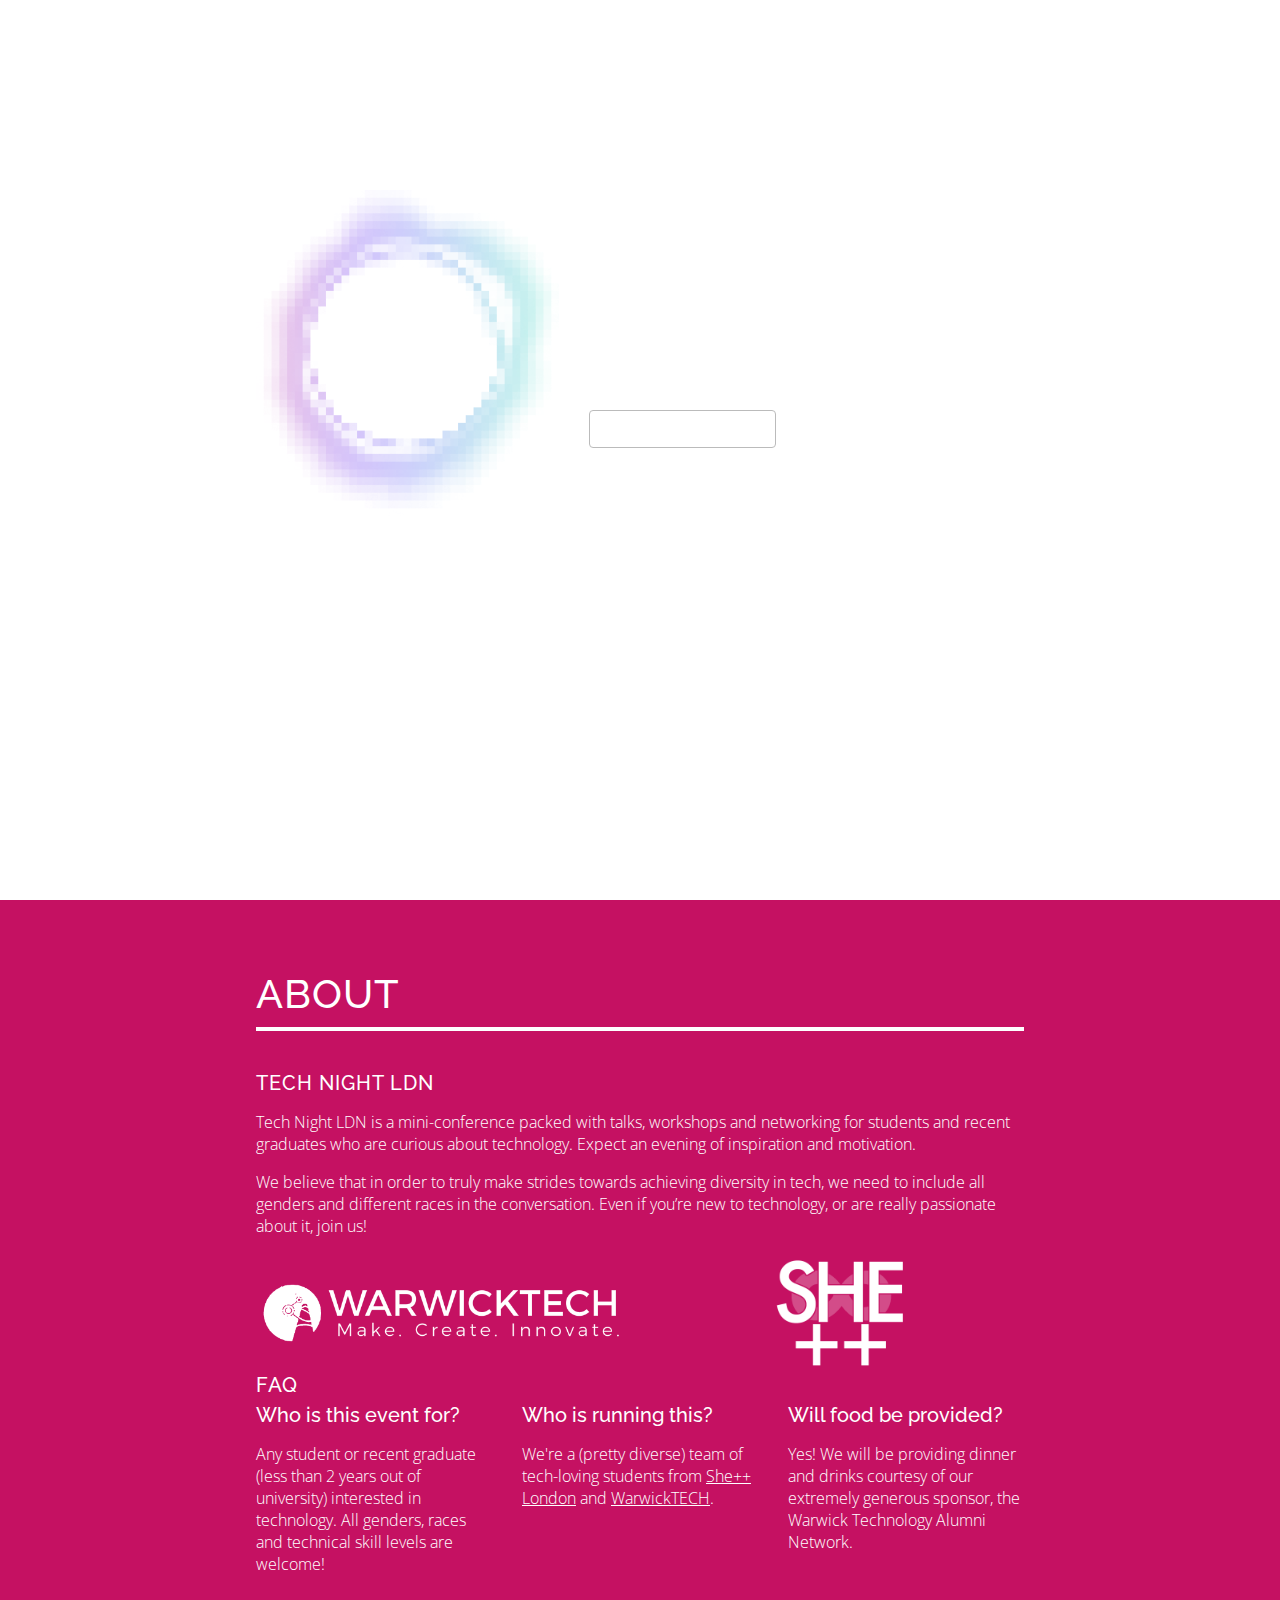
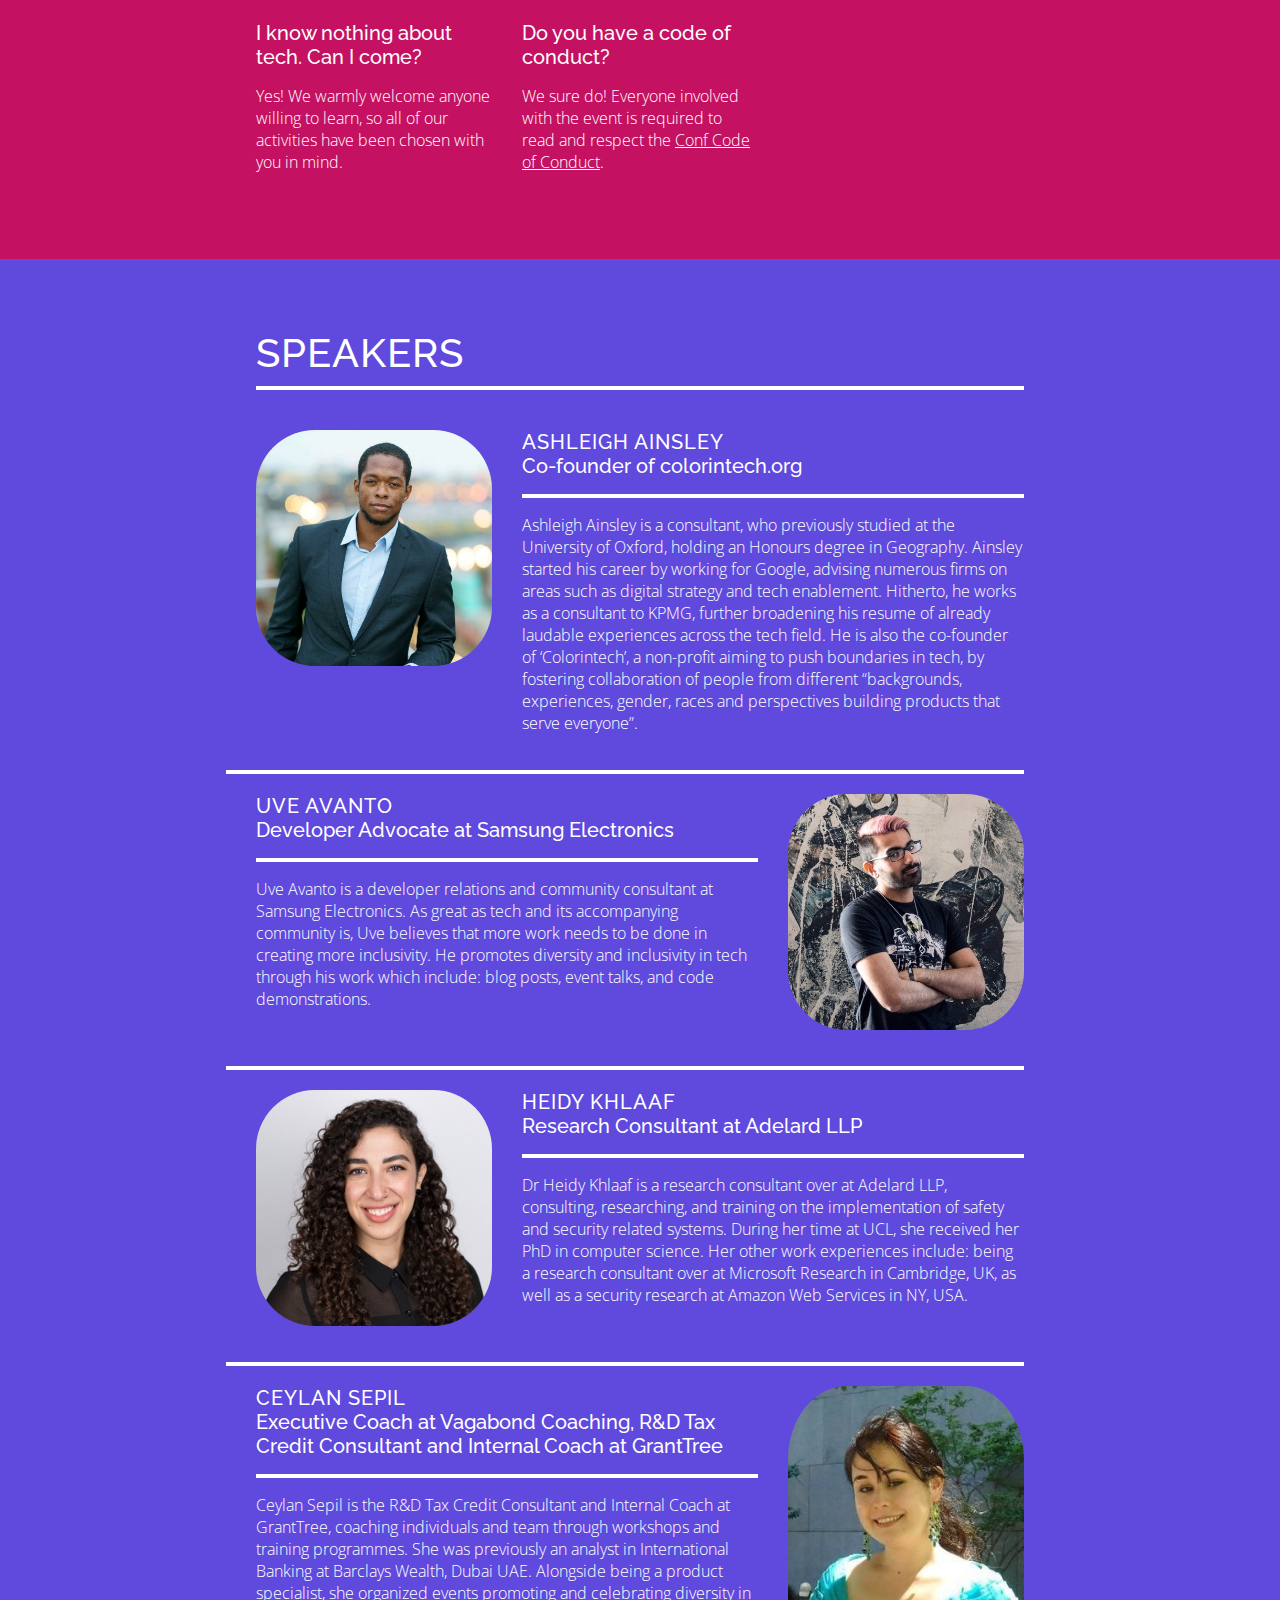
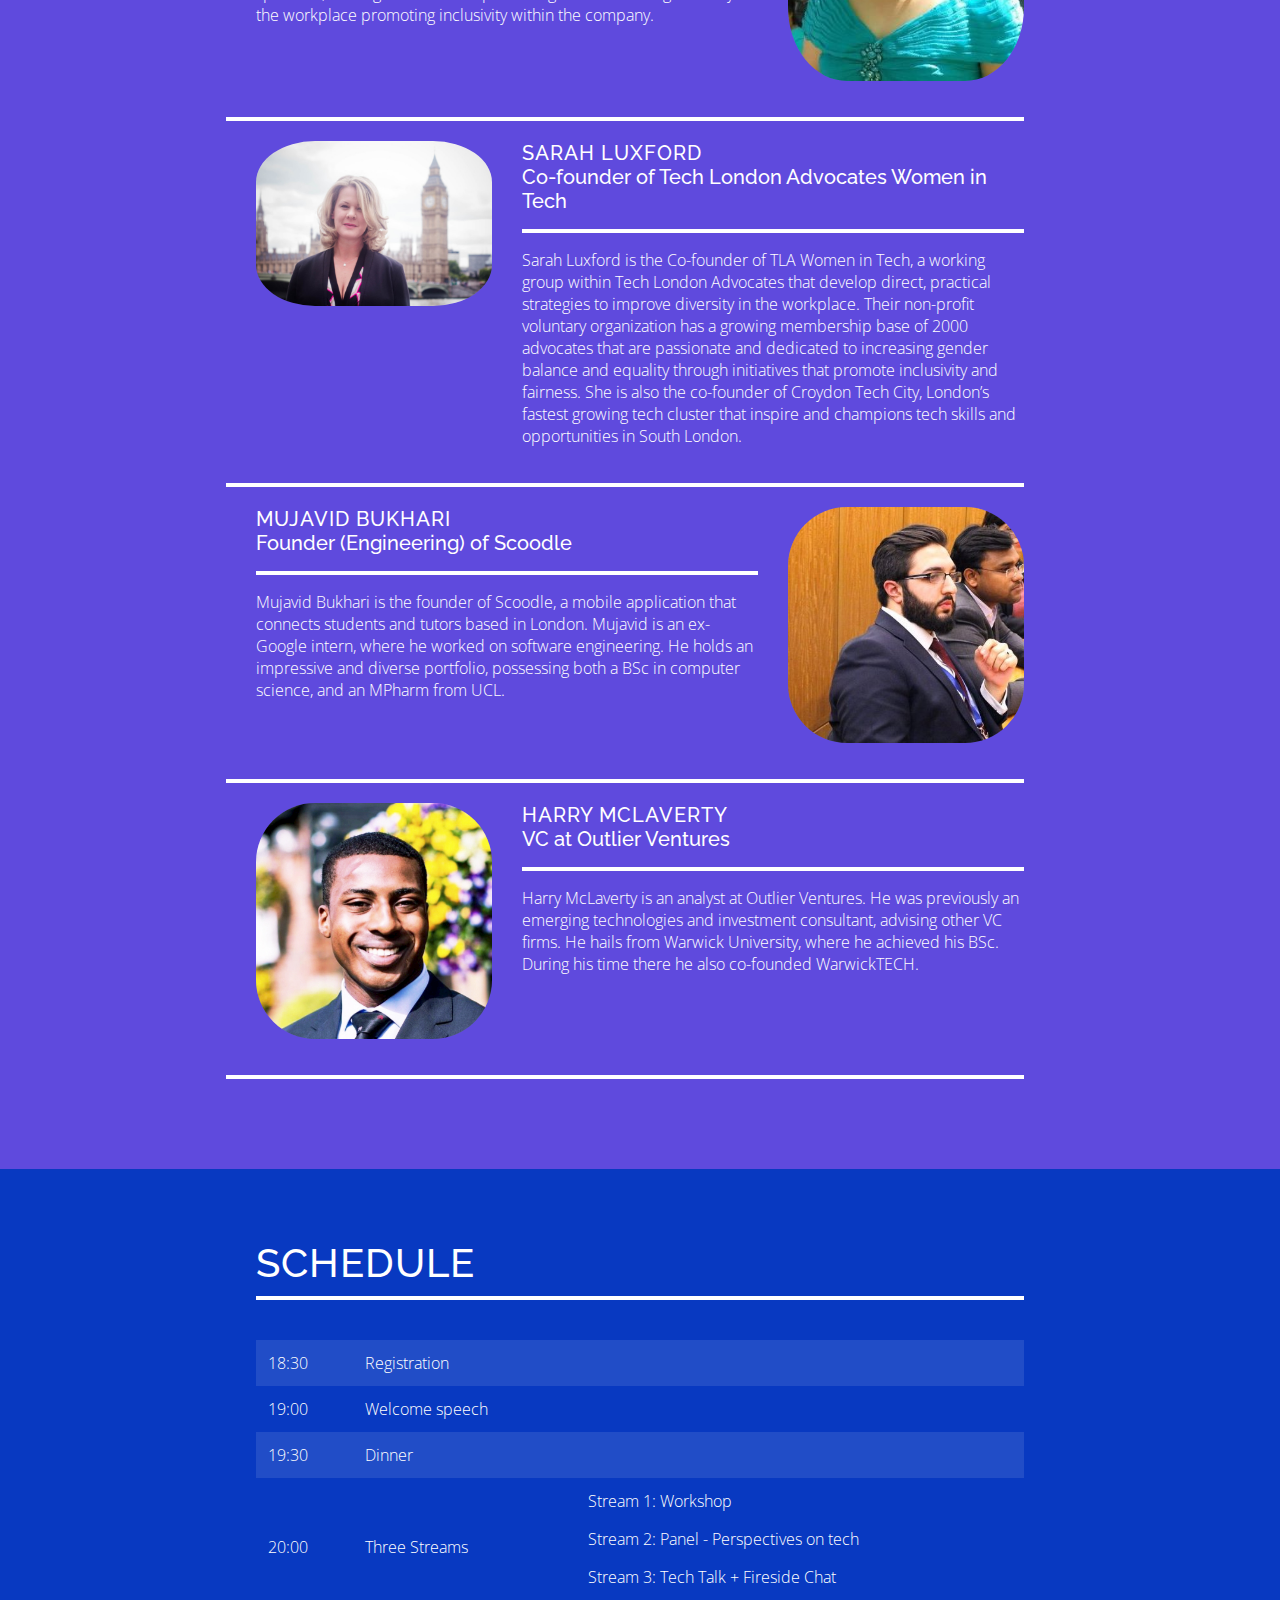
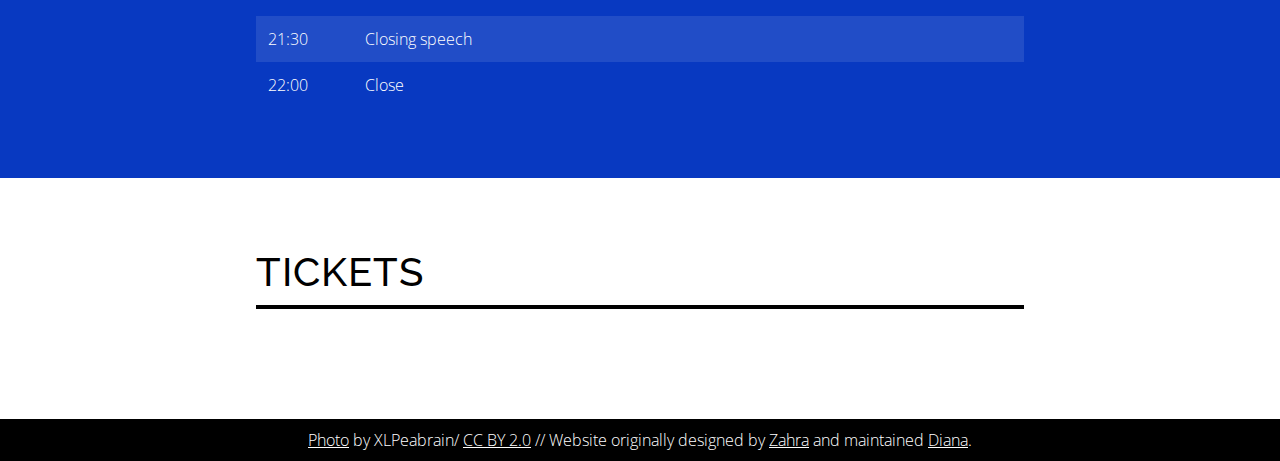
==== index.html @ a5cae885 "added speakers" ====
<!DOCTYPE html>
<!-- Taking a look, under the hood, eh? ;) We like you.-->
<html>

<head>
    <meta charset="utf-8">
    <meta http-equiv="X-UA-Compatible" content="IE=edge">
    <meta name="viewport" content="width=device-width, initial-scale=1" />

    <meta property="og:title" content="TechNightLDN" />
    <meta property="og:url" content="http://technight.london/" />
    <meta property="og:type" content="website" />
    <meta property="og:image" content="http://technight.london/img/ogbanner.jpg" />
    <meta property="og:description" content="Tech Night is an annual tech conference which embraces and celebrates diversity in tech, whilst focusing on the 'tech'."
    />
    <title>TechNightLDN</title>
    <meta name="description" content="Tech Night is an annual tech conference which embraces and celebrates diversity in tech, whilst focusing on the 'tech'.">

    <!-- stylesheets -->
    <link rel="stylesheet" type="text/css" href="main.css">
    <link rel="stylesheet" href="https://maxcdn.bootstrapcdn.com/font-awesome/4.5.0/css/font-awesome.min.css">

</head>

<body>
    <div class="section main">
        <div class="intro container">

            <div class="row">
                <div class="5u 12u(narrow)">
                    <img class="tnlogo" src="img/logo.png" />
                </div>
                <div class="7u 12u(narrow)">
                    <div class="text">
                        <h3>
                            <i class="fa fa-calendar"></i> 6th March 2018, 6.30pm</h3>
                        <h3>
                            <i class="fa fa-map-marker"></i> The Shard, London</h3>
                        <h4>Celebrating the "tech" </br> in "diversity in tech".</h4>
                        <div class="button">
                            <a class="button" href="https://www.facebook.com/events/1932382147077850/" target="_blank">Facebook Event</a>
                        </div>
                        <a class="small" href="2017.html" target="_blank">
                            <em>Find out about last year's event...</em>
                        </a>
                    </div>
                </div>
            </div>
        </div>
    </div>
    <div class="section about">
        <div class="container">
            <h2>About</h2>

            <h4>Tech Night LDN</h4>
            <p>Tech Night LDN is a mini-conference packed with talks, workshops and networking for students and recent graduates
                who are curious about technology. Expect an evening of inspiration and motivation.</p>

            <p>We believe that in order to truly make strides towards achieving diversity in tech, we need to include all genders
                and different races in the conversation. Even if you’re new to technology, or are really passionate about
                it, join us!</p>

            <div class="row">
                <div class="6u 12u(mobilep)">
                    <div class="frame">
                        <img src="img/warwicktech.png" />
                    </div>
                </div>
                <div class="6u 12u(mobilep)">
                    <div class="frame">
                        <img src="img/she++.png" />
                    </div>
                </div>
            </div>

            <h4>FAQ</h4>
            <div class="row">
                <div class="4u 6u(narrow) 12u$(mobile)">
                    <h5>Who is this event for?</h5>
                    <p>
                        Any student or recent graduate (less than 2 years out of university) interested in technology. All genders, races and technical
                        skill levels are welcome!
                    </p>
                </div>
                <div class="4u 6u$(narrow) 12u$(mobile)">
                    <h5>Who is running this?</h5>
                    <p>
                        We're a (pretty diverse) team of tech-loving students from
                        <a href="http://www.sheplusplus.london" target="_blank">She++ London</a> and
                        <a href="http://warwick.tech" target="_blank">WarwickTECH</a>.
                    </p>
                </div>
                <div class="4u$ 6u(narrow) 12u$(mobile)">
                    <h5>Will food be provided?</h5>
                    <p>
                        Yes! We will be providing dinner and drinks courtesy of our extremely generous sponsor, the Warwick Technology Alumni Network.
                    </p>
                </div>
                <div class="4u 6u(narrow) 12u$(mobile)">
                    <h5>I know nothing about tech. Can I come?</h5>
                    <p>
                        Yes! We warmly welcome anyone willing to learn, so all of our activities have been chosen with you in mind.
                    </p>
                </div>
                <div class="4u$ 6u$(narrow) 12u$(mobile)">
                    <h5>Do you have a code of conduct?</h5>
                    <p>
                        We sure do! Everyone involved with the event is required to read and respect the
                        <a href="http://confcodeofconduct.com"
                            target="_blank">Conf Code of Conduct</a>.
                    </p>
                </div>
            </div>
            <div class="row">

            </div>
        </div>
    </div>
    <div class="section speakers">
        <div class="container">
            <h2>SPEAKERS</h2>

            <div class="row">
              <div class="4u 6u(narrow) 12u(mobile)">
                <img class="circle" src="img/Ashleigh Ainsley_ colorintech.jpg" />
              </div>
              <div class="8u 6u(narrow) 12u(mobile)">
                <h4>Ashleigh Ainsley</h4>
                <h6>Co-founder of colorintech.org</h6>
                <p>Ashleigh Ainsley is a consultant, who previously studied at the University of Oxford, holding an Honours degree in Geography. Ainsley started his career by working for Google, advising numerous firms on areas such as digital strategy and tech enablement. Hitherto, he works as a consultant to KPMG, further broadening his resume of already laudable experiences across the tech field. He is also the co-founder of ‘Colorintech’, a non-profit aiming to push boundaries in tech, by fostering collaboration of people from different “backgrounds, experiences, gender, races and perspectives building products that serve everyone”.</p>
              </div>
            </div>

            <div class="row">
        			<div class="8u 6u(narrow) 12u(mobile)">
        				<h4>Uve Avanto</h4>
        				<h6>Developer Advocate at Samsung Electronics</h6>
        				<p>Uve Avanto is a developer relations and community consultant at Samsung Electronics. As great as tech and its accompanying community is, Uve believes that more work needs to be done in creating more inclusivity. He promotes diversity and inclusivity in tech through his work which include: blog posts, event talks, and code demonstrations. </p>
        			</div>
        			<div class="4u 6u(narrow) 12u(mobile)">
        				<img class="circle" src="img/Uve Avanto_ Samsung.jpg" />
        			</div>
        		</div>

            <div class="row">
              <div class="4u 6u(narrow) 12u(mobile)">
                <img class="circle" src="img/Heidy Khlaaf.jpg" />
              </div>
              <div class="8u 6u(narrow) 12u(mobile)">
                <h4>Heidy Khlaaf</h4>
                <h6>Research Consultant at Adelard LLP</h6>
                <p>Dr Heidy Khlaaf is a research consultant over at Adelard LLP, consulting, researching, and training on the implementation of safety and security related systems. During her time at UCL, she received her PhD in computer science. Her other work experiences include: being a research consultant over at Microsoft Research in Cambridge, UK, as well as a security research at Amazon Web Services in NY, USA. </p>
              </div>
            </div>

            <div class="row">
      				<div class="8u 6u(narrow) 12u(mobile)">
      					<h4>Ceylan Sepil</h4>
      					<h6>Executive Coach at Vagabond Coaching,  R&amp;D Tax Credit Consultant and Internal Coach at GrantTree </h6>
      					<p>Ceylan Sepil is the R&amp;D Tax Credit Consultant and Internal Coach at GrantTree, coaching individuals and team through workshops and training programmes. She was previously an analyst in International Banking at Barclays Wealth, Dubai UAE. Alongside being a product specialist, she organized events promoting and celebrating diversity in the workplace promoting inclusivity within the company. </p>
      				</div>
      				<div class="4u 6u(narrow) 12u(mobile)">
      					<img class="circle" src="img/Ceylan Sepil.jpg" />
      				</div>
      			</div>

            <div class="row">
              <div class="4u 6u(narrow) 12u(mobile)">
                <img class="circle" src="img/Sarah Luxford_ TLA.jpg" />
              </div>
              <div class="8u 6u(narrow) 12u(mobile)">
                <h4>Sarah Luxford</h4>
                <h6>Co-founder of Tech London Advocates Women in Tech </h6>
                <p>Sarah Luxford is the Co-founder of TLA Women in Tech, a working group within Tech London Advocates that develop direct, practical strategies to improve diversity in the workplace. Their non-profit voluntary organization has a growing membership base of 2000 advocates that are passionate and dedicated to increasing gender balance and equality through initiatives that promote inclusivity and fairness. She is also the co-founder of Croydon Tech City, London’s fastest growing tech cluster that inspire and champions tech skills and opportunities in South London. </p>
              </div>
            </div>

            <div class="row">
      				<div class="8u 6u(narrow) 12u(mobile)">
      					<h4>Mujavid Bukhari</h4>
      					<h6>Founder (Engineering) of Scoodle</h6>
      					<p>Mujavid Bukhari is the founder of Scoodle, a mobile application that connects students and tutors based in London. Mujavid is an ex-Google intern, where he worked on software engineering. He holds an impressive and diverse portfolio, possessing both a BSc in computer science, and an MPharm from UCL. </p>
              </div>
      				<div class="4u 6u(narrow) 12u(mobile)">
      					<img class="circle" src="img/Mujavid Bukhari_ Scoodle.jpg" />
      				</div>
      			</div>

            <div class="row">
      				<div class="4u 6u(narrow) 12u(mobile)">
      					<img class="circle" src="img/Harry McLaverty_ Outlier Ventures.jpg" />
      				</div>
      				<div class="8u 6u(narrow) 12u(mobile)">
      					<h4>Harry McLaverty</h4>
      					<h6>VC at Outlier Ventures</h6>
                <p>Harry McLaverty is an analyst at Outlier Ventures. He was previously an emerging technologies and investment consultant, advising other VC firms. He hails from Warwick University, where he achieved his BSc. During his time there he also co-founded WarwickTECH.</p>
              </div>
      			</div>

        </div>
    </div>
    <div class="section schedule">
        <a name="schedule"></a>
        <div class="container">
            <h2>SCHEDULE</h2>
            <table>
                <tr>
                    <td>18:30</td>
                    <td colspan="2">Registration</td>
                </tr>
                <tr>
                    <td>19:00</td>
                    <td>Welcome speech</td>
                    <td>
                        <em></em>
                    </td>

                </tr>
                <tr>
                    <td>19:30</td>
                    <td>Dinner</td>
                    <td>
                        <em></em>
                    </td>
                </tr>
                <tr>
                    <td>20:00</td>
                    <td>Three Streams</td>
                    <td>
                        Stream 1: Workshop
                        <em></em>
                        <p>Stream 2: Panel - Perspectives on tech
                            <em></em>
                        </p>
                        <p>Stream 3: Tech Talk + Fireside Chat
                            <em></em>
                        </p>

                    </td>
                </tr>
                <tr>
                    <td>21:30</td>
                    <td>
                        Closing speech
                    </td>
                    <td></td>
                </tr>
                <tr>
                    <td>22:00</td>
                    <td colspan="2">Close</td>
                </tr>
            </table>
        </div>
    </div>
    <!-- <div class="section sponsors">
        <div class="container">
            <h2>PARTNERS</h2>

            <div class="row">
                <div class="4u">
                    <div class="frame">
                        <a href="http://wbs.ac.uk/">
                            <img src="img/WBS.png" />
                        </a>
                    </div>
                </div>
            </div>
        </div>
    </div> -->
    <div class="section tickets">
        <div class="container">
            <h2 id="tickets">TICKETS</h2>
            <div style="width:100%; text-align:left;">
                <div id="eventbrite-widget-container-43198222045"></div>
            </div>
        </div>
    </div>
    <div class="footer">
        <a href="https://www.flickr.com/photos/jleeworks/22272018248/">Photo</a> by XLPeabrain/
        <a href="https://creativecommons.org/licenses/by-nc/2.0/#">CC BY 2.0</a> // Website originally designed by
        <a href="http://zahratee.github.io" target="_blank">Zahra</a> and maintained
        <a href="http://diana.click" target="_blank">Diana</a>.
    </div>
    <script type="text/javascript" src="https://addevent.com/libs/atc/1.6.1/atc.min.js"></script>

    <script>
        (function (i, s, o, g, r, a, m) {
        i['GoogleAnalyticsObject'] = r; i[r] = i[r] || function () {
            (i[r].q = i[r].q || []).push(arguments)
        }, i[r].l = 1 * new Date(); a = s.createElement(o),
            m = s.getElementsByTagName(o)[0]; a.async = 1; a.src = g; m.parentNode.insertBefore(a, m)
        })(window, document, 'script', '//www.google-analytics.com/analytics.js', 'ga');

        ga('create', 'UA-63822593-3', 'auto');
        ga('send', 'pageview');
    </script>

    <script src="https://www.eventbrite.co.uk/static/widgets/eb_widgets.js"></script>

    <script type="text/javascript">
        var exampleCallback = function () {
            console.log('Order complete!');
        };

        window.EBWidgets.createWidget({
            // Required
            widgetType: 'checkout',
            eventId: '43198222045',
            iframeContainerId: 'eventbrite-widget-container-43198222045',

            // Optional
            iframeContainerHeight: 425,  // Widget height in pixels. Defaults to a minimum of 425px if not provided
            onOrderComplete: exampleCallback  // Method called when an order has successfully completed
        });
    </script>
</body>

</html>
---- main.css ----
@import url(sass/normalize.css);
@import url(https://fonts.googleapis.com/css?family=Open+Sans:200,300,400,500);
@import url(https://fonts.googleapis.com/css?family=Raleway:400,500);
/* Box Model */
*, *:before, *:after {
  -moz-box-sizing: border-box;
  -webkit-box-sizing: border-box;
  box-sizing: border-box; }

/* Containers */
.container {
  margin-left: auto;
  margin-right: auto; }

.container.\31 25\25 {
  width: 100%;
  max-width: 63.75em;
  min-width: 51em; }

.container.\37 5\25 {
  width: 38.25em; }

.container.\35 0\25 {
  width: 25.5em; }

.container.\32 5\25 {
  width: 12.75em; }

.container {
  width: 51em; }

@media screen and (max-width: 1680px) {
  .container.\31 25\25 {
    width: 100%;
    max-width: 63.75em;
    min-width: 51em; }

  .container.\37 5\25 {
    width: 38.25em; }

  .container.\35 0\25 {
    width: 25.5em; }

  .container.\32 5\25 {
    width: 12.75em; }

  .container {
    width: 51em; } }
@media screen and (max-width: 1280px) {
  .container.\31 25\25 {
    width: 100%;
    max-width: 60em;
    min-width: 48em; }

  .container.\37 5\25 {
    width: 36em; }

  .container.\35 0\25 {
    width: 24em; }

  .container.\32 5\25 {
    width: 12em; }

  .container {
    width: 48em; } }
@media screen and (max-width: 980px) {
  .container.\31 25\25 {
    width: 100%;
    max-width: 118.75%;
    min-width: 95%; }

  .container.\37 5\25 {
    width: 71.25%; }

  .container.\35 0\25 {
    width: 47.5%; }

  .container.\32 5\25 {
    width: 23.75%; }

  .container {
    width: 95%; } }
@media screen and (max-width: 840px) {
  .container.\31 25\25 {
    width: 100%;
    max-width: 118.75%;
    min-width: 95%; }

  .container.\37 5\25 {
    width: 71.25%; }

  .container.\35 0\25 {
    width: 47.5%; }

  .container.\32 5\25 {
    width: 23.75%; }

  .container {
    width: 95% !important; } }
@media screen and (max-width: 736px) {
  .container.\31 25\25 {
    width: 100%;
    max-width: 112.5%;
    min-width: 90%; }

  .container.\37 5\25 {
    width: 67.5%; }

  .container.\35 0\25 {
    width: 45%; }

  .container.\32 5\25 {
    width: 22.5%; }

  .container {
    width: 90% !important; } }
@media screen and (max-width: 480px) {
  .container.\31 25\25 {
    width: 100%;
    max-width: 125%;
    min-width: 100%; }

  .container.\37 5\25 {
    width: 75%; }

  .container.\35 0\25 {
    width: 50%; }

  .container.\32 5\25 {
    width: 25%; }

  .container {
    width: 100% !important; } }
/* Grid */
.row {
  border-bottom: solid 1px transparent;
  -moz-box-sizing: border-box;
  -webkit-box-sizing: border-box;
  box-sizing: border-box; }

.row > * {
  float: left;
  -moz-box-sizing: border-box;
  -webkit-box-sizing: border-box;
  box-sizing: border-box; }

.row:after, .row:before {
  content: '';
  display: block;
  clear: both;
  height: 0; }

.row.uniform > * > :first-child {
  margin-top: 0; }

.row.uniform > * > :last-child {
  margin-bottom: 0; }

.row.\30 \25  > * {
  padding: 0px 0 0 0px; }

.row.\30 \25 {
  margin: 0px 0 -1px 0px; }

.row.uniform.\30 \25  > * {
  padding: 0px 0 0 0px; }

.row.uniform.\30 \25 {
  margin: 0px 0 -1px 0px; }

.row > * {
  padding: 30px 0 0 30px; }

.row {
  margin: -30px 0 -1px -30px; }

.row.uniform > * {
  padding: 30px 0 0 30px; }

.row.uniform {
  margin: -30px 0 -1px -30px; }

.row.\32 00\25  > * {
  padding: 60px 0 0 60px; }

.row.\32 00\25 {
  margin: -60px 0 -1px -60px; }

.row.uniform.\32 00\25  > * {
  padding: 60px 0 0 60px; }

.row.uniform.\32 00\25 {
  margin: -60px 0 -1px -60px; }

.row.\31 50\25  > * {
  padding: 45px 0 0 45px; }

.row.\31 50\25 {
  margin: -45px 0 -1px -45px; }

.row.uniform.\31 50\25  > * {
  padding: 45px 0 0 45px; }

.row.uniform.\31 50\25 {
  margin: -45px 0 -1px -45px; }

.row.\35 0\25  > * {
  padding: 15px 0 0 15px; }

.row.\35 0\25 {
  margin: -15px 0 -1px -15px; }

.row.uniform.\35 0\25  > * {
  padding: 15px 0 0 15px; }

.row.uniform.\35 0\25 {
  margin: -15px 0 -1px -15px; }

.row.\32 5\25  > * {
  padding: 7.5px 0 0 7.5px; }

.row.\32 5\25 {
  margin: -7.5px 0 -1px -7.5px; }

.row.uniform.\32 5\25  > * {
  padding: 7.5px 0 0 7.5px; }

.row.uniform.\32 5\25 {
  margin: -7.5px 0 -1px -7.5px; }

.\31 2u, .\31 2u\24 {
  width: 100%;
  clear: none;
  margin-left: 0; }

.\31 1u, .\31 1u\24 {
  width: 91.6666666667%;
  clear: none;
  margin-left: 0; }

.\31 0u, .\31 0u\24 {
  width: 83.3333333333%;
  clear: none;
  margin-left: 0; }

.\39 u, .\39 u\24 {
  width: 75%;
  clear: none;
  margin-left: 0; }

.\38 u, .\38 u\24 {
  width: 66.6666666667%;
  clear: none;
  margin-left: 0; }

.\37 u, .\37 u\24 {
  width: 58.3333333333%;
  clear: none;
  margin-left: 0; }

.\36 u, .\36 u\24 {
  width: 50%;
  clear: none;
  margin-left: 0; }

.\35 u, .\35 u\24 {
  width: 41.6666666667%;
  clear: none;
  margin-left: 0; }

.\34 u, .\34 u\24 {
  width: 33.3333333333%;
  clear: none;
  margin-left: 0; }

.\33 u, .\33 u\24 {
  width: 25%;
  clear: none;
  margin-left: 0; }

.\32 u, .\32 u\24 {
  width: 16.6666666667%;
  clear: none;
  margin-left: 0; }

.\31 u, .\31 u\24 {
  width: 8.3333333333%;
  clear: none;
  margin-left: 0; }

.\31 2u\24  + *,
.\31 1u\24  + *,
.\31 0u\24  + *,
.\39 u\24  + *,
.\38 u\24  + *,
.\37 u\24  + *,
.\36 u\24  + *,
.\35 u\24  + *,
.\34 u\24  + *,
.\33 u\24  + *,
.\32 u\24  + *,
.\31 u\24  + * {
  clear: left; }

.\-11u {
  margin-left: 91.66667%; }

.\-10u {
  margin-left: 83.33333%; }

.\-9u {
  margin-left: 75%; }

.\-8u {
  margin-left: 66.66667%; }

.\-7u {
  margin-left: 58.33333%; }

.\-6u {
  margin-left: 50%; }

.\-5u {
  margin-left: 41.66667%; }

.\-4u {
  margin-left: 33.33333%; }

.\-3u {
  margin-left: 25%; }

.\-2u {
  margin-left: 16.66667%; }

.\-1u {
  margin-left: 8.33333%; }

@media screen and (max-width: 1680px) {
  .row > * {
    padding: 30px 0 0 30px; }

  .row {
    margin: -30px 0 -1px -30px; }

  .row.uniform > * {
    padding: 30px 0 0 30px; }

  .row.uniform {
    margin: -30px 0 -1px -30px; }

  .row.\32 00\25  > * {
    padding: 60px 0 0 60px; }

  .row.\32 00\25 {
    margin: -60px 0 -1px -60px; }

  .row.uniform.\32 00\25  > * {
    padding: 60px 0 0 60px; }

  .row.uniform.\32 00\25 {
    margin: -60px 0 -1px -60px; }

  .row.\31 50\25  > * {
    padding: 45px 0 0 45px; }

  .row.\31 50\25 {
    margin: -45px 0 -1px -45px; }

  .row.uniform.\31 50\25  > * {
    padding: 45px 0 0 45px; }

  .row.uniform.\31 50\25 {
    margin: -45px 0 -1px -45px; }

  .row.\35 0\25  > * {
    padding: 15px 0 0 15px; }

  .row.\35 0\25 {
    margin: -15px 0 -1px -15px; }

  .row.uniform.\35 0\25  > * {
    padding: 15px 0 0 15px; }

  .row.uniform.\35 0\25 {
    margin: -15px 0 -1px -15px; }

  .row.\32 5\25  > * {
    padding: 7.5px 0 0 7.5px; }

  .row.\32 5\25 {
    margin: -7.5px 0 -1px -7.5px; }

  .row.uniform.\32 5\25  > * {
    padding: 7.5px 0 0 7.5px; }

  .row.uniform.\32 5\25 {
    margin: -7.5px 0 -1px -7.5px; }

  .\31 2u\28wide\29, .\31 2u\24\28wide\29 {
    width: 100%;
    clear: none;
    margin-left: 0; }

  .\31 1u\28wide\29, .\31 1u\24\28wide\29 {
    width: 91.6666666667%;
    clear: none;
    margin-left: 0; }

  .\31 0u\28wide\29, .\31 0u\24\28wide\29 {
    width: 83.3333333333%;
    clear: none;
    margin-left: 0; }

  .\39 u\28wide\29, .\39 u\24\28wide\29 {
    width: 75%;
    clear: none;
    margin-left: 0; }

  .\38 u\28wide\29, .\38 u\24\28wide\29 {
    width: 66.6666666667%;
    clear: none;
    margin-left: 0; }

  .\37 u\28wide\29, .\37 u\24\28wide\29 {
    width: 58.3333333333%;
    clear: none;
    margin-left: 0; }

  .\36 u\28wide\29, .\36 u\24\28wide\29 {
    width: 50%;
    clear: none;
    margin-left: 0; }

  .\35 u\28wide\29, .\35 u\24\28wide\29 {
    width: 41.6666666667%;
    clear: none;
    margin-left: 0; }

  .\34 u\28wide\29, .\34 u\24\28wide\29 {
    width: 33.3333333333%;
    clear: none;
    margin-left: 0; }

  .\33 u\28wide\29, .\33 u\24\28wide\29 {
    width: 25%;
    clear: none;
    margin-left: 0; }

  .\32 u\28wide\29, .\32 u\24\28wide\29 {
    width: 16.6666666667%;
    clear: none;
    margin-left: 0; }

  .\31 u\28wide\29, .\31 u\24\28wide\29 {
    width: 8.3333333333%;
    clear: none;
    margin-left: 0; }

  .\31 2u\24\28wide\29  + *,
  .\31 1u\24\28wide\29  + *,
  .\31 0u\24\28wide\29  + *,
  .\39 u\24\28wide\29  + *,
  .\38 u\24\28wide\29  + *,
  .\37 u\24\28wide\29  + *,
  .\36 u\24\28wide\29  + *,
  .\35 u\24\28wide\29  + *,
  .\34 u\24\28wide\29  + *,
  .\33 u\24\28wide\29  + *,
  .\32 u\24\28wide\29  + *,
  .\31 u\24\28wide\29  + * {
    clear: left; }

  .\-11u\28wide\29 {
    margin-left: 91.66667%; }

  .\-10u\28wide\29 {
    margin-left: 83.33333%; }

  .\-9u\28wide\29 {
    margin-left: 75%; }

  .\-8u\28wide\29 {
    margin-left: 66.66667%; }

  .\-7u\28wide\29 {
    margin-left: 58.33333%; }

  .\-6u\28wide\29 {
    margin-left: 50%; }

  .\-5u\28wide\29 {
    margin-left: 41.66667%; }

  .\-4u\28wide\29 {
    margin-left: 33.33333%; }

  .\-3u\28wide\29 {
    margin-left: 25%; }

  .\-2u\28wide\29 {
    margin-left: 16.66667%; }

  .\-1u\28wide\29 {
    margin-left: 8.33333%; } }
@media screen and (max-width: 1280px) {
  .row > * {
    padding: 30px 0 0 30px; }

  .row {
    margin: -30px 0 -1px -30px; }

  .row.uniform > * {
    padding: 30px 0 0 30px; }

  .row.uniform {
    margin: -30px 0 -1px -30px; }

  .row.\32 00\25  > * {
    padding: 60px 0 0 60px; }

  .row.\32 00\25 {
    margin: -60px 0 -1px -60px; }

  .row.uniform.\32 00\25  > * {
    padding: 60px 0 0 60px; }

  .row.uniform.\32 00\25 {
    margin: -60px 0 -1px -60px; }

  .row.\31 50\25  > * {
    padding: 45px 0 0 45px; }

  .row.\31 50\25 {
    margin: -45px 0 -1px -45px; }

  .row.uniform.\31 50\25  > * {
    padding: 45px 0 0 45px; }

  .row.uniform.\31 50\25 {
    margin: -45px 0 -1px -45px; }

  .row.\35 0\25  > * {
    padding: 15px 0 0 15px; }

  .row.\35 0\25 {
    margin: -15px 0 -1px -15px; }

  .row.uniform.\35 0\25  > * {
    padding: 15px 0 0 15px; }

  .row.uniform.\35 0\25 {
    margin: -15px 0 -1px -15px; }

  .row.\32 5\25  > * {
    padding: 7.5px 0 0 7.5px; }

  .row.\32 5\25 {
    margin: -7.5px 0 -1px -7.5px; }

  .row.uniform.\32 5\25  > * {
    padding: 7.5px 0 0 7.5px; }

  .row.uniform.\32 5\25 {
    margin: -7.5px 0 -1px -7.5px; }

  .\31 2u\28normal\29, .\31 2u\24\28normal\29 {
    width: 100%;
    clear: none;
    margin-left: 0; }

  .\31 1u\28normal\29, .\31 1u\24\28normal\29 {
    width: 91.6666666667%;
    clear: none;
    margin-left: 0; }

  .\31 0u\28normal\29, .\31 0u\24\28normal\29 {
    width: 83.3333333333%;
    clear: none;
    margin-left: 0; }

  .\39 u\28normal\29, .\39 u\24\28normal\29 {
    width: 75%;
    clear: none;
    margin-left: 0; }

  .\38 u\28normal\29, .\38 u\24\28normal\29 {
    width: 66.6666666667%;
    clear: none;
    margin-left: 0; }

  .\37 u\28normal\29, .\37 u\24\28normal\29 {
    width: 58.3333333333%;
    clear: none;
    margin-left: 0; }

  .\36 u\28normal\29, .\36 u\24\28normal\29 {
    width: 50%;
    clear: none;
    margin-left: 0; }

  .\35 u\28normal\29, .\35 u\24\28normal\29 {
    width: 41.6666666667%;
    clear: none;
    margin-left: 0; }

  .\34 u\28normal\29, .\34 u\24\28normal\29 {
    width: 33.3333333333%;
    clear: none;
    margin-left: 0; }

  .\33 u\28normal\29, .\33 u\24\28normal\29 {
    width: 25%;
    clear: none;
    margin-left: 0; }

  .\32 u\28normal\29, .\32 u\24\28normal\29 {
    width: 16.6666666667%;
    clear: none;
    margin-left: 0; }

  .\31 u\28normal\29, .\31 u\24\28normal\29 {
    width: 8.3333333333%;
    clear: none;
    margin-left: 0; }

  .\31 2u\24\28normal\29  + *,
  .\31 1u\24\28normal\29  + *,
  .\31 0u\24\28normal\29  + *,
  .\39 u\24\28normal\29  + *,
  .\38 u\24\28normal\29  + *,
  .\37 u\24\28normal\29  + *,
  .\36 u\24\28normal\29  + *,
  .\35 u\24\28normal\29  + *,
  .\34 u\24\28normal\29  + *,
  .\33 u\24\28normal\29  + *,
  .\32 u\24\28normal\29  + *,
  .\31 u\24\28normal\29  + * {
    clear: left; }

  .\-11u\28normal\29 {
    margin-left: 91.66667%; }

  .\-10u\28normal\29 {
    margin-left: 83.33333%; }

  .\-9u\28normal\29 {
    margin-left: 75%; }

  .\-8u\28normal\29 {
    margin-left: 66.66667%; }

  .\-7u\28normal\29 {
    margin-left: 58.33333%; }

  .\-6u\28normal\29 {
    margin-left: 50%; }

  .\-5u\28normal\29 {
    margin-left: 41.66667%; }

  .\-4u\28normal\29 {
    margin-left: 33.33333%; }

  .\-3u\28normal\29 {
    margin-left: 25%; }

  .\-2u\28normal\29 {
    margin-left: 16.66667%; }

  .\-1u\28normal\29 {
    margin-left: 8.33333%; } }
@media screen and (max-width: 980px) {
  .row > * {
    padding: 30px 0 0 30px; }

  .row {
    margin: -30px 0 -1px -30px; }

  .row.uniform > * {
    padding: 30px 0 0 30px; }

  .row.uniform {
    margin: -30px 0 -1px -30px; }

  .row.\32 00\25  > * {
    padding: 60px 0 0 60px; }

  .row.\32 00\25 {
    margin: -60px 0 -1px -60px; }

  .row.uniform.\32 00\25  > * {
    padding: 60px 0 0 60px; }

  .row.uniform.\32 00\25 {
    margin: -60px 0 -1px -60px; }

  .row.\31 50\25  > * {
    padding: 45px 0 0 45px; }

  .row.\31 50\25 {
    margin: -45px 0 -1px -45px; }

  .row.uniform.\31 50\25  > * {
    padding: 45px 0 0 45px; }

  .row.uniform.\31 50\25 {
    margin: -45px 0 -1px -45px; }

  .row.\35 0\25  > * {
    padding: 15px 0 0 15px; }

  .row.\35 0\25 {
    margin: -15px 0 -1px -15px; }

  .row.uniform.\35 0\25  > * {
    padding: 15px 0 0 15px; }

  .row.uniform.\35 0\25 {
    margin: -15px 0 -1px -15px; }

  .row.\32 5\25  > * {
    padding: 7.5px 0 0 7.5px; }

  .row.\32 5\25 {
    margin: -7.5px 0 -1px -7.5px; }

  .row.uniform.\32 5\25  > * {
    padding: 7.5px 0 0 7.5px; }

  .row.uniform.\32 5\25 {
    margin: -7.5px 0 -1px -7.5px; }

  .\31 2u\28narrow\29, .\31 2u\24\28narrow\29 {
    width: 100%;
    clear: none;
    margin-left: 0; }

  .\31 1u\28narrow\29, .\31 1u\24\28narrow\29 {
    width: 91.6666666667%;
    clear: none;
    margin-left: 0; }

  .\31 0u\28narrow\29, .\31 0u\24\28narrow\29 {
    width: 83.3333333333%;
    clear: none;
    margin-left: 0; }

  .\39 u\28narrow\29, .\39 u\24\28narrow\29 {
    width: 75%;
    clear: none;
    margin-left: 0; }

  .\38 u\28narrow\29, .\38 u\24\28narrow\29 {
    width: 66.6666666667%;
    clear: none;
    margin-left: 0; }

  .\37 u\28narrow\29, .\37 u\24\28narrow\29 {
    width: 58.3333333333%;
    clear: none;
    margin-left: 0; }

  .\36 u\28narrow\29, .\36 u\24\28narrow\29 {
    width: 50%;
    clear: none;
    margin-left: 0; }

  .\35 u\28narrow\29, .\35 u\24\28narrow\29 {
    width: 41.6666666667%;
    clear: none;
    margin-left: 0; }

  .\34 u\28narrow\29, .\34 u\24\28narrow\29 {
    width: 33.3333333333%;
    clear: none;
    margin-left: 0; }

  .\33 u\28narrow\29, .\33 u\24\28narrow\29 {
    width: 25%;
    clear: none;
    margin-left: 0; }

  .\32 u\28narrow\29, .\32 u\24\28narrow\29 {
    width: 16.6666666667%;
    clear: none;
    margin-left: 0; }

  .\31 u\28narrow\29, .\31 u\24\28narrow\29 {
    width: 8.3333333333%;
    clear: none;
    margin-left: 0; }

  .\31 2u\24\28narrow\29  + *,
  .\31 1u\24\28narrow\29  + *,
  .\31 0u\24\28narrow\29  + *,
  .\39 u\24\28narrow\29  + *,
  .\38 u\24\28narrow\29  + *,
  .\37 u\24\28narrow\29  + *,
  .\36 u\24\28narrow\29  + *,
  .\35 u\24\28narrow\29  + *,
  .\34 u\24\28narrow\29  + *,
  .\33 u\24\28narrow\29  + *,
  .\32 u\24\28narrow\29  + *,
  .\31 u\24\28narrow\29  + * {
    clear: left; }

  .\-11u\28narrow\29 {
    margin-left: 91.66667%; }

  .\-10u\28narrow\29 {
    margin-left: 83.33333%; }

  .\-9u\28narrow\29 {
    margin-left: 75%; }

  .\-8u\28narrow\29 {
    margin-left: 66.66667%; }

  .\-7u\28narrow\29 {
    margin-left: 58.33333%; }

  .\-6u\28narrow\29 {
    margin-left: 50%; }

  .\-5u\28narrow\29 {
    margin-left: 41.66667%; }

  .\-4u\28narrow\29 {
    margin-left: 33.33333%; }

  .\-3u\28narrow\29 {
    margin-left: 25%; }

  .\-2u\28narrow\29 {
    margin-left: 16.66667%; }

  .\-1u\28narrow\29 {
    margin-left: 8.33333%; } }
@media screen and (max-width: 840px) {
  .row > * {
    padding: 20px 0 0 20px; }

  .row {
    margin: -20px 0 -1px -20px; }

  .row.uniform > * {
    padding: 20px 0 0 20px; }

  .row.uniform {
    margin: -20px 0 -1px -20px; }

  .row.\32 00\25  > * {
    padding: 40px 0 0 40px; }

  .row.\32 00\25 {
    margin: -40px 0 -1px -40px; }

  .row.uniform.\32 00\25  > * {
    padding: 40px 0 0 40px; }

  .row.uniform.\32 00\25 {
    margin: -40px 0 -1px -40px; }

  .row.\31 50\25  > * {
    padding: 30px 0 0 30px; }

  .row.\31 50\25 {
    margin: -30px 0 -1px -30px; }

  .row.uniform.\31 50\25  > * {
    padding: 30px 0 0 30px; }

  .row.uniform.\31 50\25 {
    margin: -30px 0 -1px -30px; }

  .row.\35 0\25  > * {
    padding: 10px 0 0 10px; }

  .row.\35 0\25 {
    margin: -10px 0 -1px -10px; }

  .row.uniform.\35 0\25  > * {
    padding: 10px 0 0 10px; }

  .row.uniform.\35 0\25 {
    margin: -10px 0 -1px -10px; }

  .row.\32 5\25  > * {
    padding: 5px 0 0 5px; }

  .row.\32 5\25 {
    margin: -5px 0 -1px -5px; }

  .row.uniform.\32 5\25  > * {
    padding: 5px 0 0 5px; }

  .row.uniform.\32 5\25 {
    margin: -5px 0 -1px -5px; }

  .\31 2u\28narrower\29, .\31 2u\24\28narrower\29 {
    width: 100%;
    clear: none;
    margin-left: 0; }

  .\31 1u\28narrower\29, .\31 1u\24\28narrower\29 {
    width: 91.6666666667%;
    clear: none;
    margin-left: 0; }

  .\31 0u\28narrower\29, .\31 0u\24\28narrower\29 {
    width: 83.3333333333%;
    clear: none;
    margin-left: 0; }

  .\39 u\28narrower\29, .\39 u\24\28narrower\29 {
    width: 75%;
    clear: none;
    margin-left: 0; }

  .\38 u\28narrower\29, .\38 u\24\28narrower\29 {
    width: 66.6666666667%;
    clear: none;
    margin-left: 0; }

  .\37 u\28narrower\29, .\37 u\24\28narrower\29 {
    width: 58.3333333333%;
    clear: none;
    margin-left: 0; }

  .\36 u\28narrower\29, .\36 u\24\28narrower\29 {
    width: 50%;
    clear: none;
    margin-left: 0; }

  .\35 u\28narrower\29, .\35 u\24\28narrower\29 {
    width: 41.6666666667%;
    clear: none;
    margin-left: 0; }

  .\34 u\28narrower\29, .\34 u\24\28narrower\29 {
    width: 33.3333333333%;
    clear: none;
    margin-left: 0; }

  .\33 u\28narrower\29, .\33 u\24\28narrower\29 {
    width: 25%;
    clear: none;
    margin-left: 0; }

  .\32 u\28narrower\29, .\32 u\24\28narrower\29 {
    width: 16.6666666667%;
    clear: none;
    margin-left: 0; }

  .\31 u\28narrower\29, .\31 u\24\28narrower\29 {
    width: 8.3333333333%;
    clear: none;
    margin-left: 0; }

  .\31 2u\24\28narrower\29  + *,
  .\31 1u\24\28narrower\29  + *,
  .\31 0u\24\28narrower\29  + *,
  .\39 u\24\28narrower\29  + *,
  .\38 u\24\28narrower\29  + *,
  .\37 u\24\28narrower\29  + *,
  .\36 u\24\28narrower\29  + *,
  .\35 u\24\28narrower\29  + *,
  .\34 u\24\28narrower\29  + *,
  .\33 u\24\28narrower\29  + *,
  .\32 u\24\28narrower\29  + *,
  .\31 u\24\28narrower\29  + * {
    clear: left; }

  .\-11u\28narrower\29 {
    margin-left: 91.66667%; }

  .\-10u\28narrower\29 {
    margin-left: 83.33333%; }

  .\-9u\28narrower\29 {
    margin-left: 75%; }

  .\-8u\28narrower\29 {
    margin-left: 66.66667%; }

  .\-7u\28narrower\29 {
    margin-left: 58.33333%; }

  .\-6u\28narrower\29 {
    margin-left: 50%; }

  .\-5u\28narrower\29 {
    margin-left: 41.66667%; }

  .\-4u\28narrower\29 {
    margin-left: 33.33333%; }

  .\-3u\28narrower\29 {
    margin-left: 25%; }

  .\-2u\28narrower\29 {
    margin-left: 16.66667%; }

  .\-1u\28narrower\29 {
    margin-left: 8.33333%; } }
@media screen and (max-width: 736px) {
  .row > * {
    padding: 20px 0 0 20px; }

  .row {
    margin: -20px 0 -1px -20px; }

  .row.uniform > * {
    padding: 20px 0 0 20px; }

  .row.uniform {
    margin: -20px 0 -1px -20px; }

  .row.\32 00\25  > * {
    padding: 40px 0 0 40px; }

  .row.\32 00\25 {
    margin: -40px 0 -1px -40px; }

  .row.uniform.\32 00\25  > * {
    padding: 40px 0 0 40px; }

  .row.uniform.\32 00\25 {
    margin: -40px 0 -1px -40px; }

  .row.\31 50\25  > * {
    padding: 30px 0 0 30px; }

  .row.\31 50\25 {
    margin: -30px 0 -1px -30px; }

  .row.uniform.\31 50\25  > * {
    padding: 30px 0 0 30px; }

  .row.uniform.\31 50\25 {
    margin: -30px 0 -1px -30px; }

  .row.\35 0\25  > * {
    padding: 10px 0 0 10px; }

  .row.\35 0\25 {
    margin: -10px 0 -1px -10px; }

  .row.uniform.\35 0\25  > * {
    padding: 10px 0 0 10px; }

  .row.uniform.\35 0\25 {
    margin: -10px 0 -1px -10px; }

  .row.\32 5\25  > * {
    padding: 5px 0 0 5px; }

  .row.\32 5\25 {
    margin: -5px 0 -1px -5px; }

  .row.uniform.\32 5\25  > * {
    padding: 5px 0 0 5px; }

  .row.uniform.\32 5\25 {
    margin: -5px 0 -1px -5px; }

  .\31 2u\28mobile\29, .\31 2u\24\28mobile\29 {
    width: 100%;
    clear: none;
    margin-left: 0; }

  .\31 1u\28mobile\29, .\31 1u\24\28mobile\29 {
    width: 91.6666666667%;
    clear: none;
    margin-left: 0; }

  .\31 0u\28mobile\29, .\31 0u\24\28mobile\29 {
    width: 83.3333333333%;
    clear: none;
    margin-left: 0; }

  .\39 u\28mobile\29, .\39 u\24\28mobile\29 {
    width: 75%;
    clear: none;
    margin-left: 0; }

  .\38 u\28mobile\29, .\38 u\24\28mobile\29 {
    width: 66.6666666667%;
    clear: none;
    margin-left: 0; }

  .\37 u\28mobile\29, .\37 u\24\28mobile\29 {
    width: 58.3333333333%;
    clear: none;
    margin-left: 0; }

  .\36 u\28mobile\29, .\36 u\24\28mobile\29 {
    width: 50%;
    clear: none;
    margin-left: 0; }

  .\35 u\28mobile\29, .\35 u\24\28mobile\29 {
    width: 41.6666666667%;
    clear: none;
    margin-left: 0; }

  .\34 u\28mobile\29, .\34 u\24\28mobile\29 {
    width: 33.3333333333%;
    clear: none;
    margin-left: 0; }

  .\33 u\28mobile\29, .\33 u\24\28mobile\29 {
    width: 25%;
    clear: none;
    margin-left: 0; }

  .\32 u\28mobile\29, .\32 u\24\28mobile\29 {
    width: 16.6666666667%;
    clear: none;
    margin-left: 0; }

  .\31 u\28mobile\29, .\31 u\24\28mobile\29 {
    width: 8.3333333333%;
    clear: none;
    margin-left: 0; }

  .\31 2u\24\28mobile\29  + *,
  .\31 1u\24\28mobile\29  + *,
  .\31 0u\24\28mobile\29  + *,
  .\39 u\24\28mobile\29  + *,
  .\38 u\24\28mobile\29  + *,
  .\37 u\24\28mobile\29  + *,
  .\36 u\24\28mobile\29  + *,
  .\35 u\24\28mobile\29  + *,
  .\34 u\24\28mobile\29  + *,
  .\33 u\24\28mobile\29  + *,
  .\32 u\24\28mobile\29  + *,
  .\31 u\24\28mobile\29  + * {
    clear: left; }

  .\-11u\28mobile\29 {
    margin-left: 91.66667%; }

  .\-10u\28mobile\29 {
    margin-left: 83.33333%; }

  .\-9u\28mobile\29 {
    margin-left: 75%; }

  .\-8u\28mobile\29 {
    margin-left: 66.66667%; }

  .\-7u\28mobile\29 {
    margin-left: 58.33333%; }

  .\-6u\28mobile\29 {
    margin-left: 50%; }

  .\-5u\28mobile\29 {
    margin-left: 41.66667%; }

  .\-4u\28mobile\29 {
    margin-left: 33.33333%; }

  .\-3u\28mobile\29 {
    margin-left: 25%; }

  .\-2u\28mobile\29 {
    margin-left: 16.66667%; }

  .\-1u\28mobile\29 {
    margin-left: 8.33333%; } }
@media screen and (max-width: 480px) {
  .row > * {
    padding: 20px 0 0 20px; }

  .row {
    margin: -20px 0 -1px -20px; }

  .row.uniform > * {
    padding: 20px 0 0 20px; }

  .row.uniform {
    margin: -20px 0 -1px -20px; }

  .row.\32 00\25  > * {
    padding: 40px 0 0 40px; }

  .row.\32 00\25 {
    margin: -40px 0 -1px -40px; }

  .row.uniform.\32 00\25  > * {
    padding: 40px 0 0 40px; }

  .row.uniform.\32 00\25 {
    margin: -40px 0 -1px -40px; }

  .row.\31 50\25  > * {
    padding: 30px 0 0 30px; }

  .row.\31 50\25 {
    margin: -30px 0 -1px -30px; }

  .row.uniform.\31 50\25  > * {
    padding: 30px 0 0 30px; }

  .row.uniform.\31 50\25 {
    margin: -30px 0 -1px -30px; }

  .row.\35 0\25  > * {
    padding: 10px 0 0 10px; }

  .row.\35 0\25 {
    margin: -10px 0 -1px -10px; }

  .row.uniform.\35 0\25  > * {
    padding: 10px 0 0 10px; }

  .row.uniform.\35 0\25 {
    margin: -10px 0 -1px -10px; }

  .row.\32 5\25  > * {
    padding: 5px 0 0 5px; }

  .row.\32 5\25 {
    margin: -5px 0 -1px -5px; }

  .row.uniform.\32 5\25  > * {
    padding: 5px 0 0 5px; }

  .row.uniform.\32 5\25 {
    margin: -5px 0 -1px -5px; }

  .\31 2u\28mobilep\29, .\31 2u\24\28mobilep\29 {
    width: 100%;
    clear: none;
    margin-left: 0; }

  .\31 1u\28mobilep\29, .\31 1u\24\28mobilep\29 {
    width: 91.6666666667%;
    clear: none;
    margin-left: 0; }

  .\31 0u\28mobilep\29, .\31 0u\24\28mobilep\29 {
    width: 83.3333333333%;
    clear: none;
    margin-left: 0; }

  .\39 u\28mobilep\29, .\39 u\24\28mobilep\29 {
    width: 75%;
    clear: none;
    margin-left: 0; }

  .\38 u\28mobilep\29, .\38 u\24\28mobilep\29 {
    width: 66.6666666667%;
    clear: none;
    margin-left: 0; }

  .\37 u\28mobilep\29, .\37 u\24\28mobilep\29 {
    width: 58.3333333333%;
    clear: none;
    margin-left: 0; }

  .\36 u\28mobilep\29, .\36 u\24\28mobilep\29 {
    width: 50%;
    clear: none;
    margin-left: 0; }

  .\35 u\28mobilep\29, .\35 u\24\28mobilep\29 {
    width: 41.6666666667%;
    clear: none;
    margin-left: 0; }

  .\34 u\28mobilep\29, .\34 u\24\28mobilep\29 {
    width: 33.3333333333%;
    clear: none;
    margin-left: 0; }

  .\33 u\28mobilep\29, .\33 u\24\28mobilep\29 {
    width: 25%;
    clear: none;
    margin-left: 0; }

  .\32 u\28mobilep\29, .\32 u\24\28mobilep\29 {
    width: 16.6666666667%;
    clear: none;
    margin-left: 0; }

  .\31 u\28mobilep\29, .\31 u\24\28mobilep\29 {
    width: 8.3333333333%;
    clear: none;
    margin-left: 0; }

  .\31 2u\24\28mobilep\29  + *,
  .\31 1u\24\28mobilep\29  + *,
  .\31 0u\24\28mobilep\29  + *,
  .\39 u\24\28mobilep\29  + *,
  .\38 u\24\28mobilep\29  + *,
  .\37 u\24\28mobilep\29  + *,
  .\36 u\24\28mobilep\29  + *,
  .\35 u\24\28mobilep\29  + *,
  .\34 u\24\28mobilep\29  + *,
  .\33 u\24\28mobilep\29  + *,
  .\32 u\24\28mobilep\29  + *,
  .\31 u\24\28mobilep\29  + * {
    clear: left; }

  .\-11u\28mobilep\29 {
    margin-left: 91.66667%; }

  .\-10u\28mobilep\29 {
    margin-left: 83.33333%; }

  .\-9u\28mobilep\29 {
    margin-left: 75%; }

  .\-8u\28mobilep\29 {
    margin-left: 66.66667%; }

  .\-7u\28mobilep\29 {
    margin-left: 58.33333%; }

  .\-6u\28mobilep\29 {
    margin-left: 50%; }

  .\-5u\28mobilep\29 {
    margin-left: 41.66667%; }

  .\-4u\28mobilep\29 {
    margin-left: 33.33333%; }

  .\-3u\28mobilep\29 {
    margin-left: 25%; }

  .\-2u\28mobilep\29 {
    margin-left: 16.66667%; }

  .\-1u\28mobilep\29 {
    margin-left: 8.33333%; } }
h1, h2, h3, h4, h5, h6 {
  font-family: "Raleway", Arial, sans-serif;
  font-weight: 500; }

h2, h3, h4 {
  text-transform: uppercase;
  letter-spacing: 1px; }

h1 {
  font-size: 6vw;
  margin: 0;
  font-family: "Silkscreen"; }

h2 {
  font-size: 2.5em;
  text-transform: uppercase;
  padding-bottom: 10px;
  margin: 0 0 40px 0;
  border-bottom: 4px white solid; }

h3 {
  font-size: 1.5em; }

h4, h5 {
  font-size: 1.25em;
  margin: 0; }

h6 {
  font-size: 1.25em;
  margin: 0; }

body {
  color: #FFFFFF;
  font-family: "Open Sans", Arial, sans-serif;
  font-weight: 300; }

a {
  color: #FFFFFF; }

a:hover {
  color: rgba(210, 210, 210, 0.9); }

.section {
  padding: 70px; }

.footer {
  text-align: center;
  background-color: black;
  font-weight: 200;
  padding: 10px; }

.frame {
  width: 100%;
  min-height: 120px;
  max-height: 150px;
  position: relative;
  margin: 0; }
  .frame img {
    display: block;
    max-height: 100%;
    max-width: 100%;
    top: 0;
    bottom: 0;
    left: 0;
    right: 0;
    margin: auto;
    position: absolute; }

@media screen and (max-width: 736px) {
  .section {
    padding: 40px 20px; }

  h1 {
    font-size: 50px;
    text-align: center; }

  h2 {
    margin: 0 0 20px 0; }

  h4 {
    margin-top: 20px; }

  div.row {
    margin: 0 !important;
    padding: 0; }

  .frame {
    min-height: 90px; } }
div.main {
  min-height: 100vh;
  background: url("img/background.png");
  background-position: 80% center, bottom;
  background-size: cover, cover;
  background-blend-mode: multiply;
  color: #FFFFFF; }
  div.main .tnlogo {
    width: 350px;
    max-width: 100%; }
  div.main h1 {
    margin-top: 20vh;
    margin-bottom: 0px;
    max-width: 100%; }
  div.main h2 {
    font-size: 20px;
    padding-bottom: 70px; }
  div.main h3 {
    margin-bottom: 1rem; }
  div.main .row {
    display: flex;
    flex-wrap: wrap;
    align-items: center;
    margin-top: 10vh; }

div.intro {
  padding: 0; }

.addeventatc {
  background-color: rgba(255, 255, 255, 0.5);
  margin: 20px 0;
  width: 200px;
  display: block !important;
  text-align: center; }

@media screen and (max-width: 980px) {
  .row {
    margin: 0px !important;
    padding: 0px !important; }

  .main h1, .main h3, .main h4 {
    text-align: center; }

  h1 {
    font-size: 8vw; }

  .addeventatc {
    width: 200px;
    display: block !important;
    text-align: center;
    margin: 20px auto; }

  .tnlogo {
    width: 450px;
    max-width: 100%;
    margin: 0 auto;
    display: block; } }
@media screen and (max-width: 480px) {
  h1 {
    font-size: 9vw; }

  h3 {
    font-size: 6vw; } }
div.about {
  background: #C51162; }

/* Table */
.table-wrapper {
  -webkit-overflow-scrolling: touch;
  overflow-x: auto; }

table {
  margin: 0 0 _size(element-margin) 0;
  width: 100%; }
  table tbody tr {
    border: 0.25em white;
    border-left: 0;
    border-right: 0; }
    table tbody tr:nth-child(2n + 1) {
      background-color: rgba(255, 255, 255, 0.1); }
  table td {
    padding: 0.75em 0.75em; }
  table th {
    color: white;
    font-size: 1em;
    font-weight: 400;
    padding: 0 0.75em 0.75em 0.75em;
    text-align: left; }
  table thead {
    border-bottom: solid 0.5em white; }
  table tfoot {
    border-top: white; }
  table.alt {
    border-collapse: separate; }
    table.alt tbody tr td {
      border: solid 0.25em white;
      border-left-width: 0;
      border-top-width: 0; }
      table.alt tbody tr td:first-child {
        border-left-width: 0.25em; }
    table.alt tbody tr:first-child td {
      border-top-width: 0.25em; }
    table.alt thead {
      border-bottom: 0; }
    table.alt tfoot {
      border-top: 0; }

div.speakers {
  background: #5F4ADD;
  min-height: 50vh; }
  div.speakers h6 {
    padding-bottom: 1rem;
    border-bottom: white 4px solid; }
  div.speakers .circle {
    width: 320px;
    margin: auto;
    display: block;
    max-width: 100%;
    border-radius: 25%;
    background-color: rgba(255, 255, 255, 0.1);
    color: white;
    margin-bottom: 1rem; }
    div.speakers .circle p {
      padding-top: 17.5vh;
      text-align: center; }
  div.speakers .row {
    border-bottom: 4px solid white;
    padding-bottom: 20px;
    margin-bottom: 20px; }
  @media screen and (max-width: 736px) {
    div.speakers h4 {
      margin: 0; } }

div.tickets {
  color: black; }
  div.tickets h2 {
    border-bottom-color: black; }

div.button a.button {
  font-family: "Open Sans", Arial, sans-serif;
  display: inline-block;
  height: 38px;
  margin: 1rem 0;
  padding: 0 30px;
  color: white;
  background-color: transparent;
  text-align: center;
  font-size: 0.75em;
  font-weight: 600;
  line-height: 38px;
  letter-spacing: .1rem;
  text-transform: uppercase;
  text-decoration: none;
  border-radius: 4px;
  border: 1px solid #bbb;
  cursor: pointer;
  box-sizing: border-box; }

div.button a:hover {
  background-color: #FFF;
  color: #000;
  font-size: 12px;
  padding: 0 28px; }

a.small {
  text-decoration: none;
  font-size: 0.9em;
}

#eventbrite iframe {
  overflow: hidden; }

div.schedule {
  background: #0839C1; }

div.sponsors {
  background: #8262A9; }
  div.sponsors p {
    text-align: center; }
  div.sponsors .row {
    margin: 20px 0; }

/*# sourceMappingURL=main.css.map */
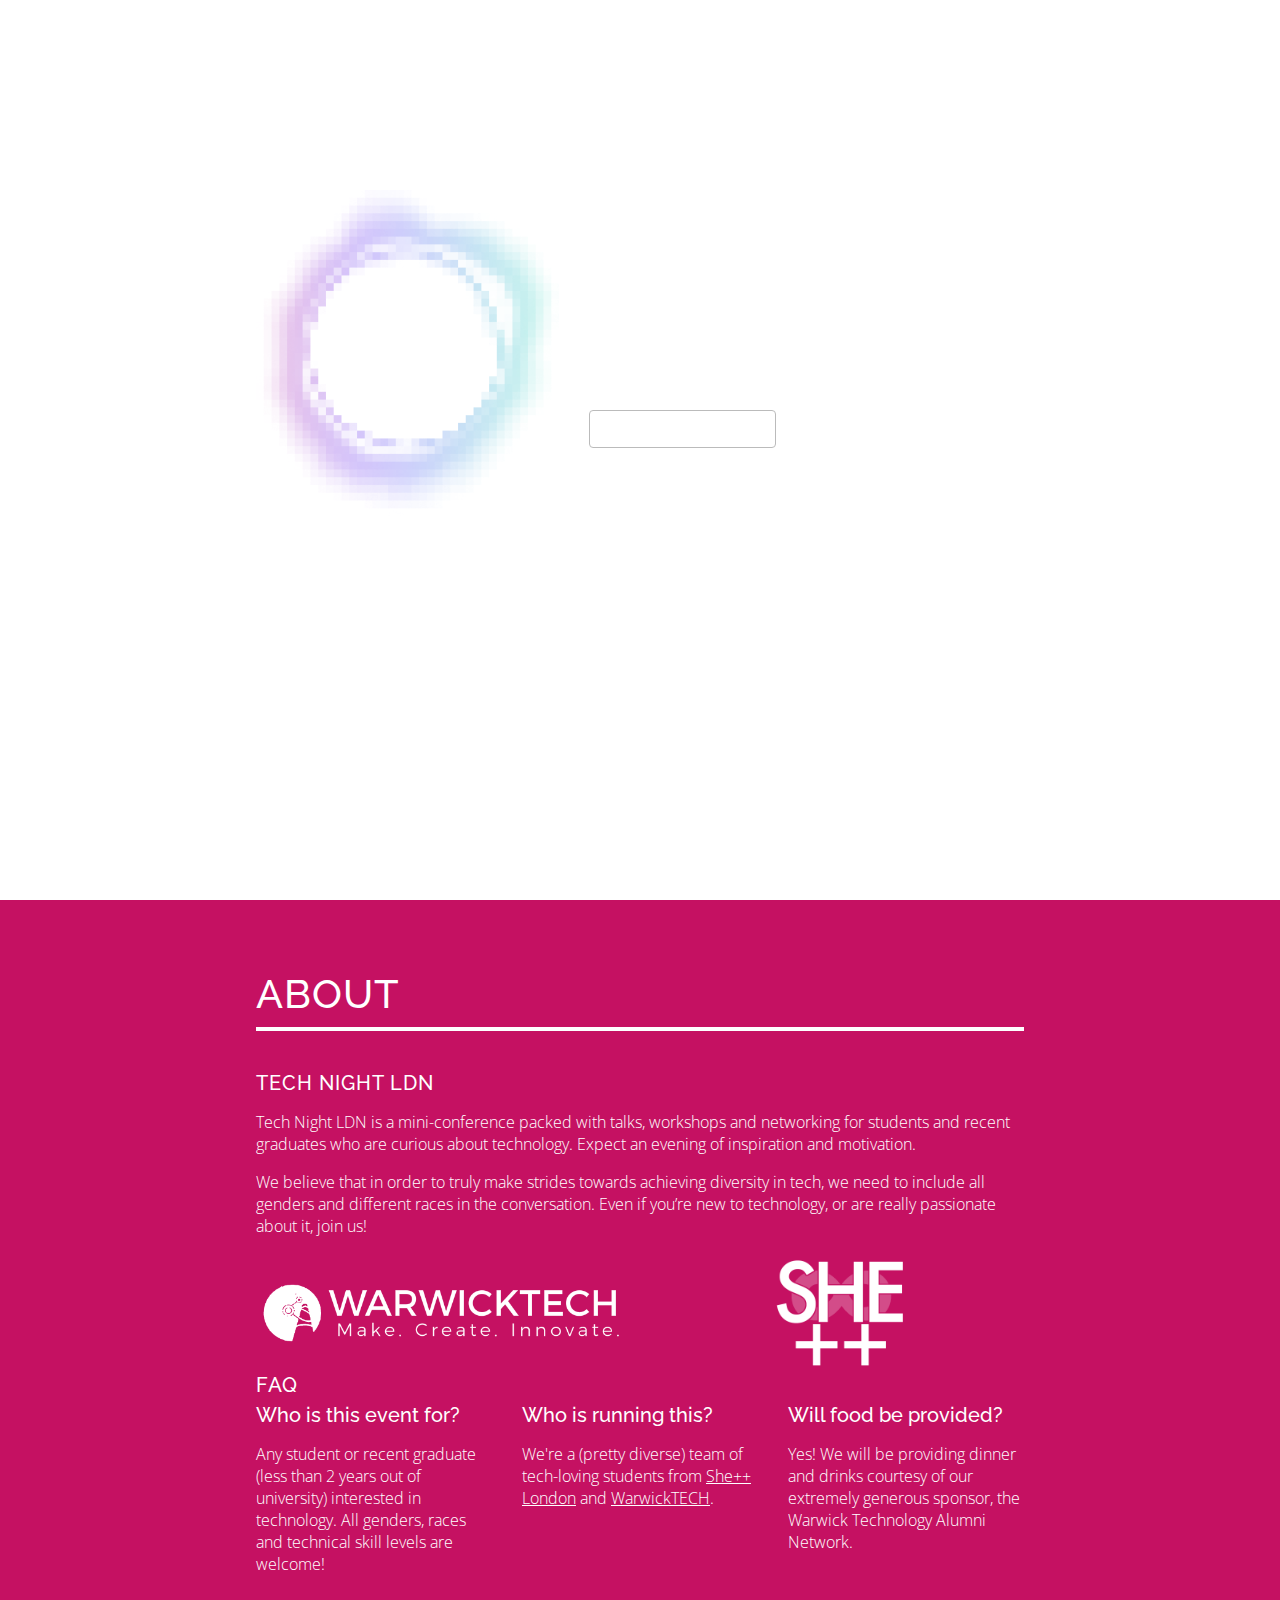
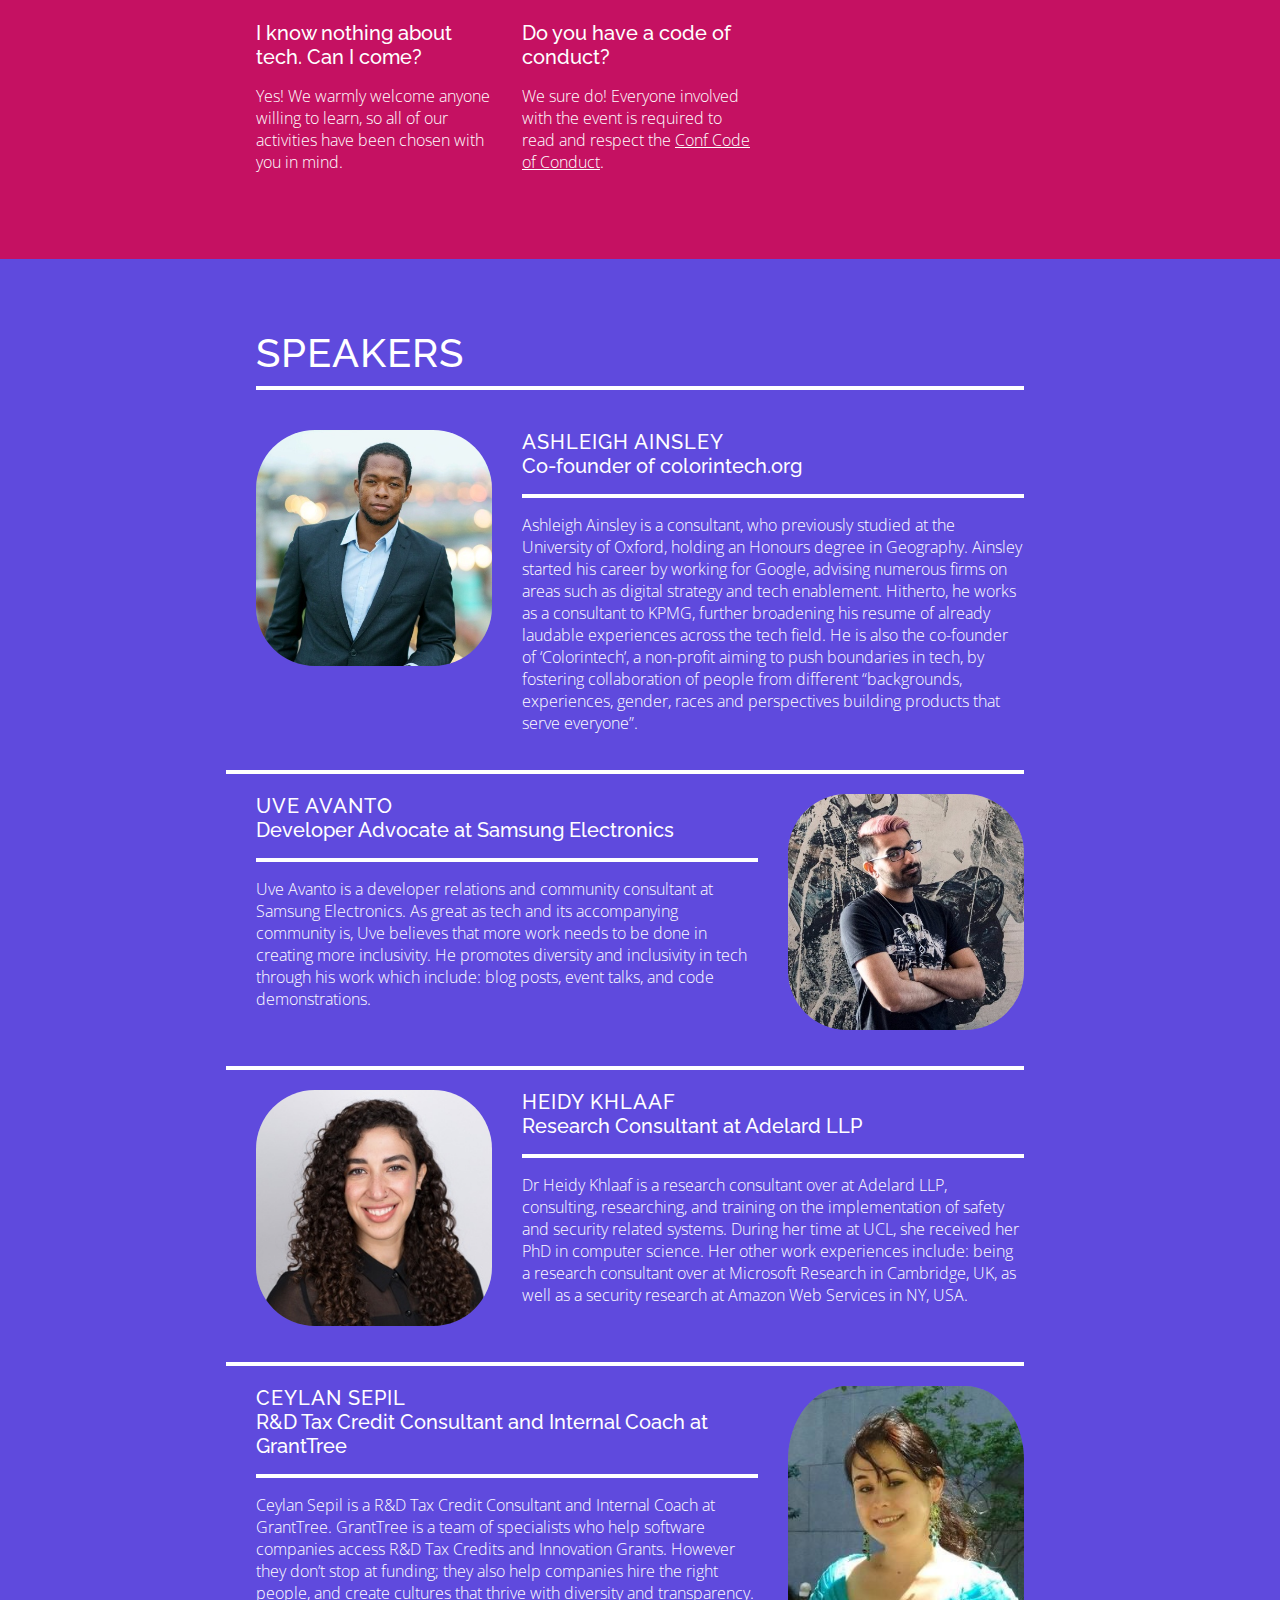
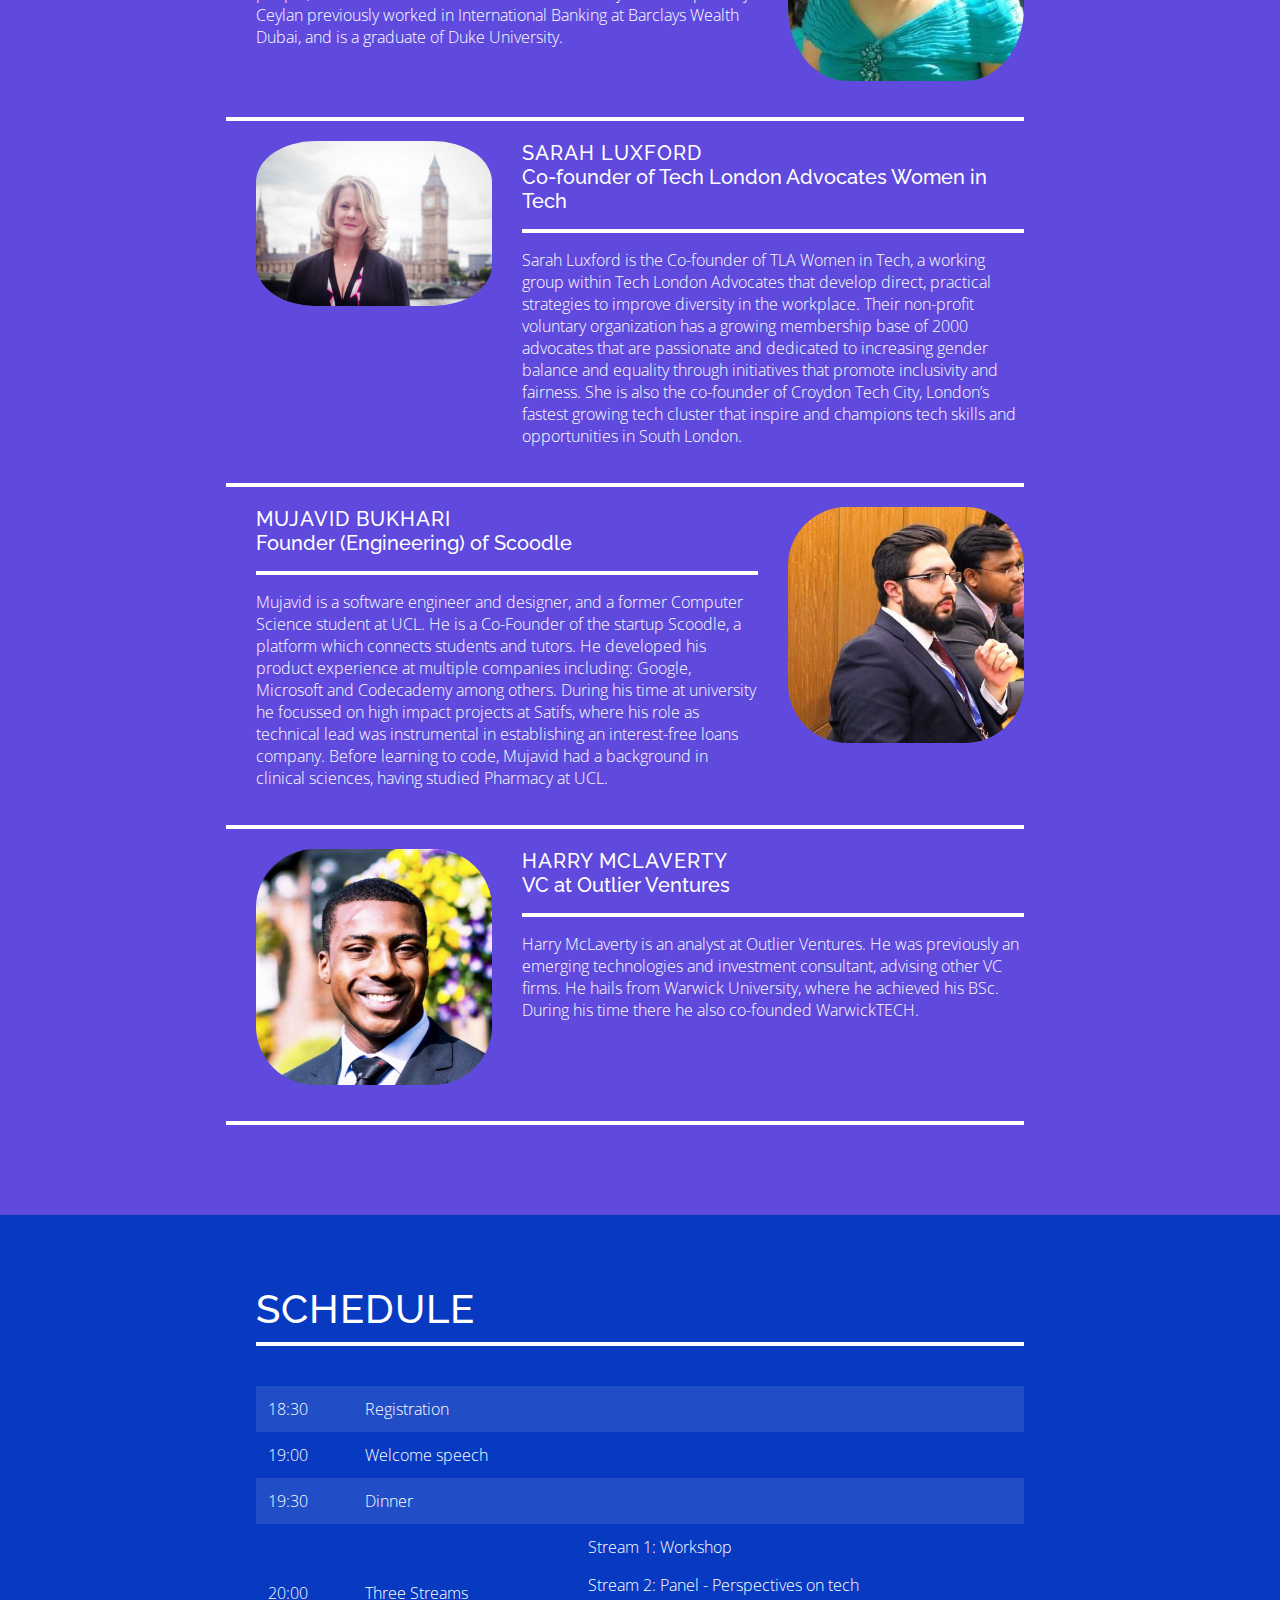
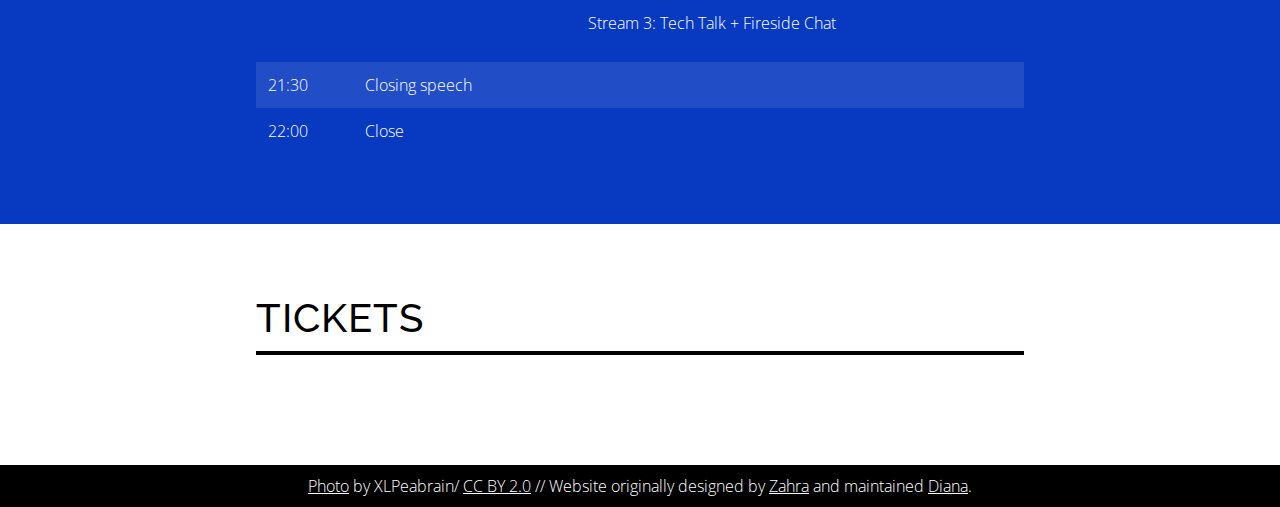
==== commit 834991f9: "speaker update" ====
--- a/index.html
+++ b/index.html
@@ -156,8 +156,8 @@
             <div class="row">
       				<div class="8u 6u(narrow) 12u(mobile)">
       					<h4>Ceylan Sepil</h4>
-      					<h6>Executive Coach at Vagabond Coaching,  R&amp;D Tax Credit Consultant and Internal Coach at GrantTree </h6>
-      					<p>Ceylan Sepil is the R&amp;D Tax Credit Consultant and Internal Coach at GrantTree, coaching individuals and team through workshops and training programmes. She was previously an analyst in International Banking at Barclays Wealth, Dubai UAE. Alongside being a product specialist, she organized events promoting and celebrating diversity in the workplace promoting inclusivity within the company. </p>
+      					<h6>R&amp;D Tax Credit Consultant and Internal Coach at GrantTree</h6>
+      					<p>Ceylan Sepil is a R&amp;D Tax Credit Consultant and Internal Coach at GrantTree. GrantTree is a team of specialists who help software companies access R&amp;D Tax Credits and Innovation Grants. However they don’t stop at funding; they also help companies hire the right people, and create cultures that thrive with diversity and transparency. Ceylan previously worked in International Banking at Barclays Wealth Dubai, and is a graduate of Duke University.</p>
       				</div>
       				<div class="4u 6u(narrow) 12u(mobile)">
       					<img class="circle" src="img/Ceylan Sepil.jpg" />
@@ -179,7 +179,7 @@
       				<div class="8u 6u(narrow) 12u(mobile)">
       					<h4>Mujavid Bukhari</h4>
       					<h6>Founder (Engineering) of Scoodle</h6>
-      					<p>Mujavid Bukhari is the founder of Scoodle, a mobile application that connects students and tutors based in London. Mujavid is an ex-Google intern, where he worked on software engineering. He holds an impressive and diverse portfolio, possessing both a BSc in computer science, and an MPharm from UCL. </p>
+      					<p>Mujavid is a software engineer and designer, and a former Computer Science student at UCL. He is a Co-Founder of the startup Scoodle, a platform which connects students and tutors. He developed his product experience at multiple companies including: Google, Microsoft and Codecademy among others. During his time at university he focussed on high impact projects at Satifs, where his role as technical lead was instrumental in establishing an interest-free loans company. Before learning to code, Mujavid had a background in clinical sciences, having studied Pharmacy at UCL.</p>
               </div>
       				<div class="4u 6u(narrow) 12u(mobile)">
       					<img class="circle" src="img/Mujavid Bukhari_ Scoodle.jpg" />
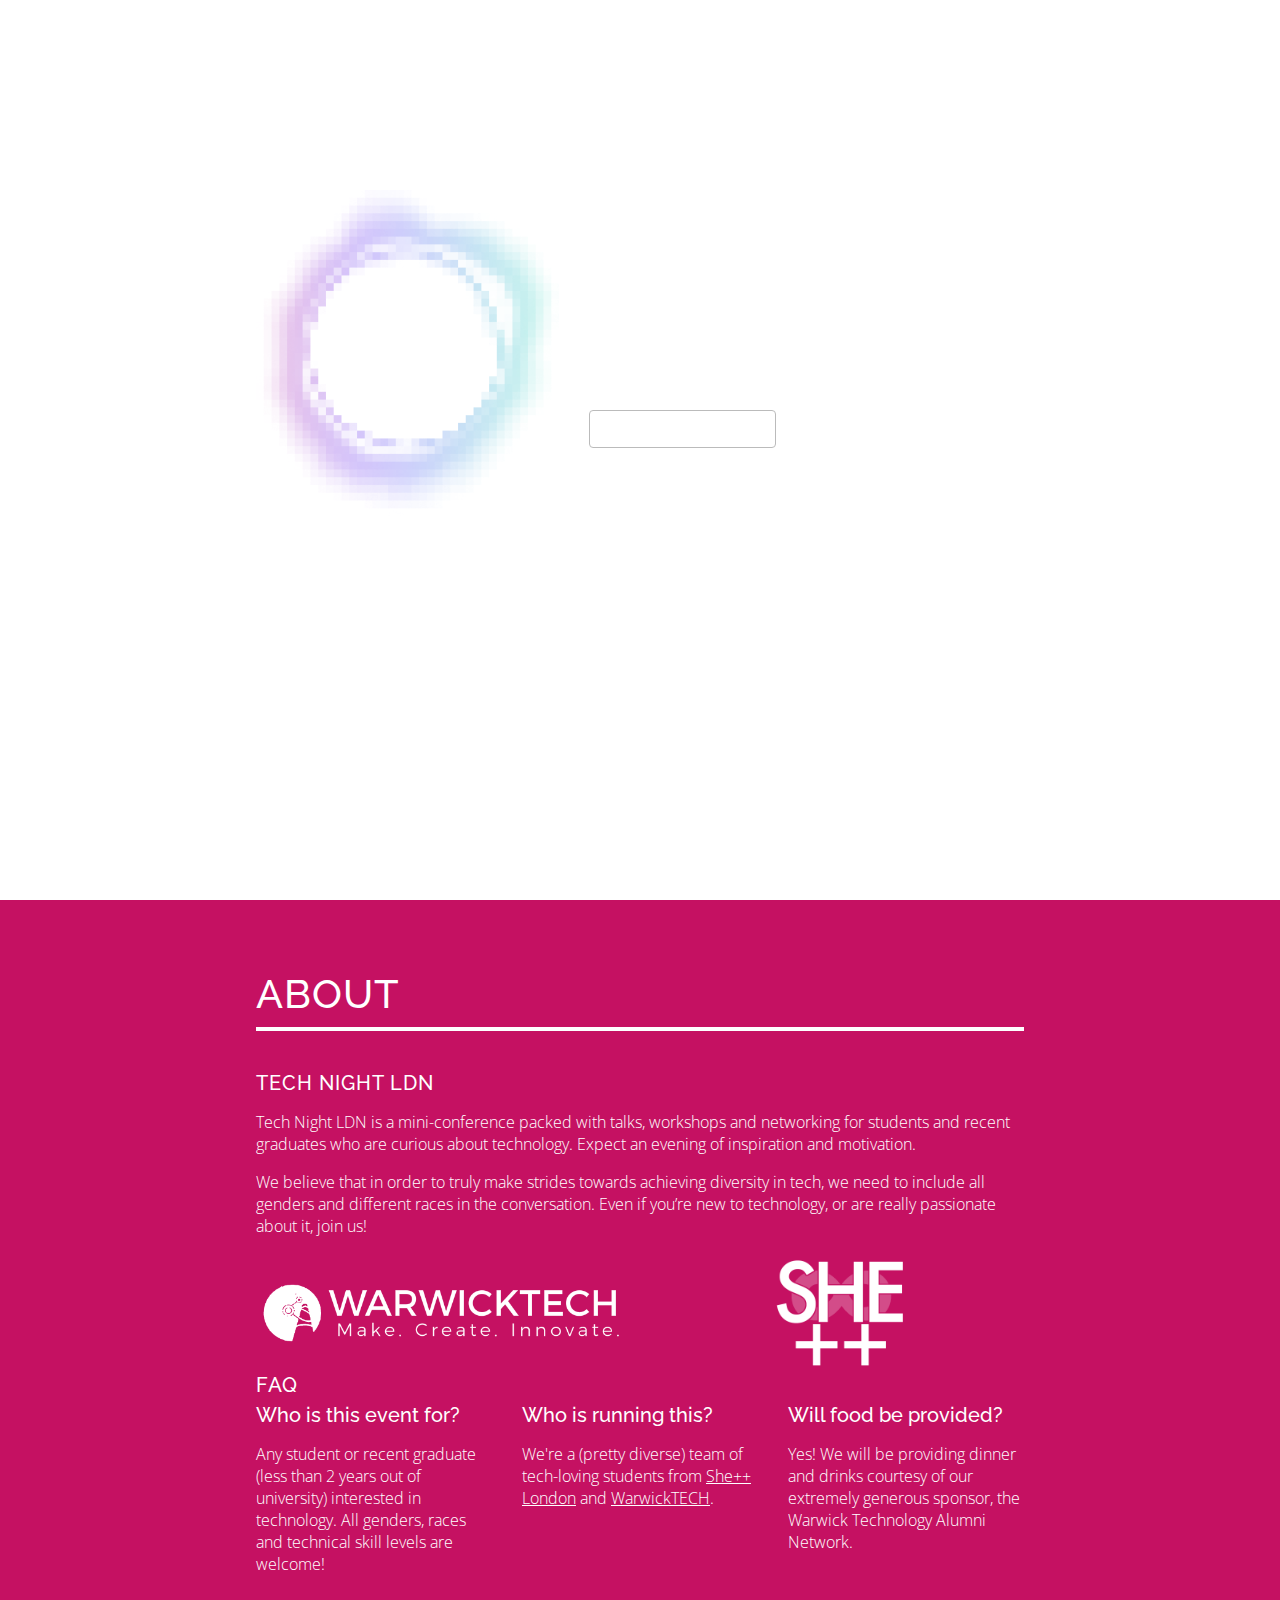
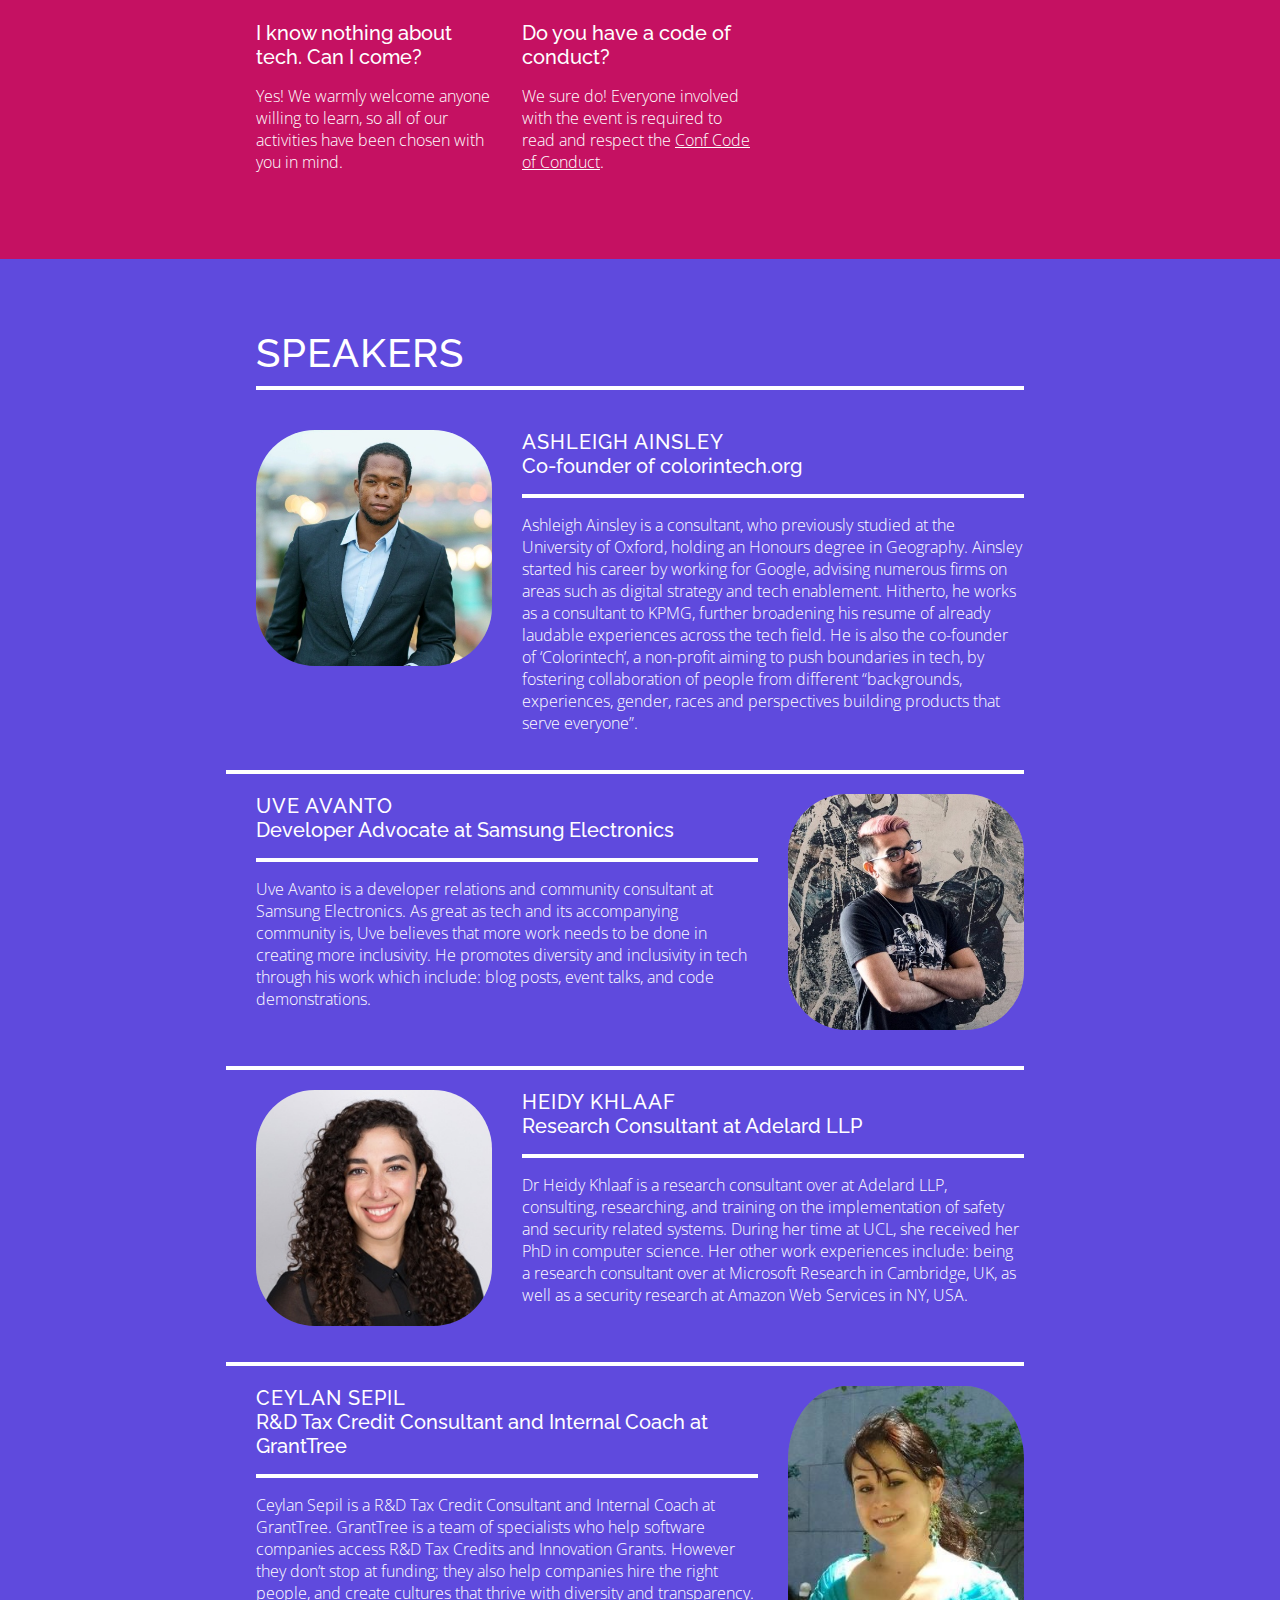
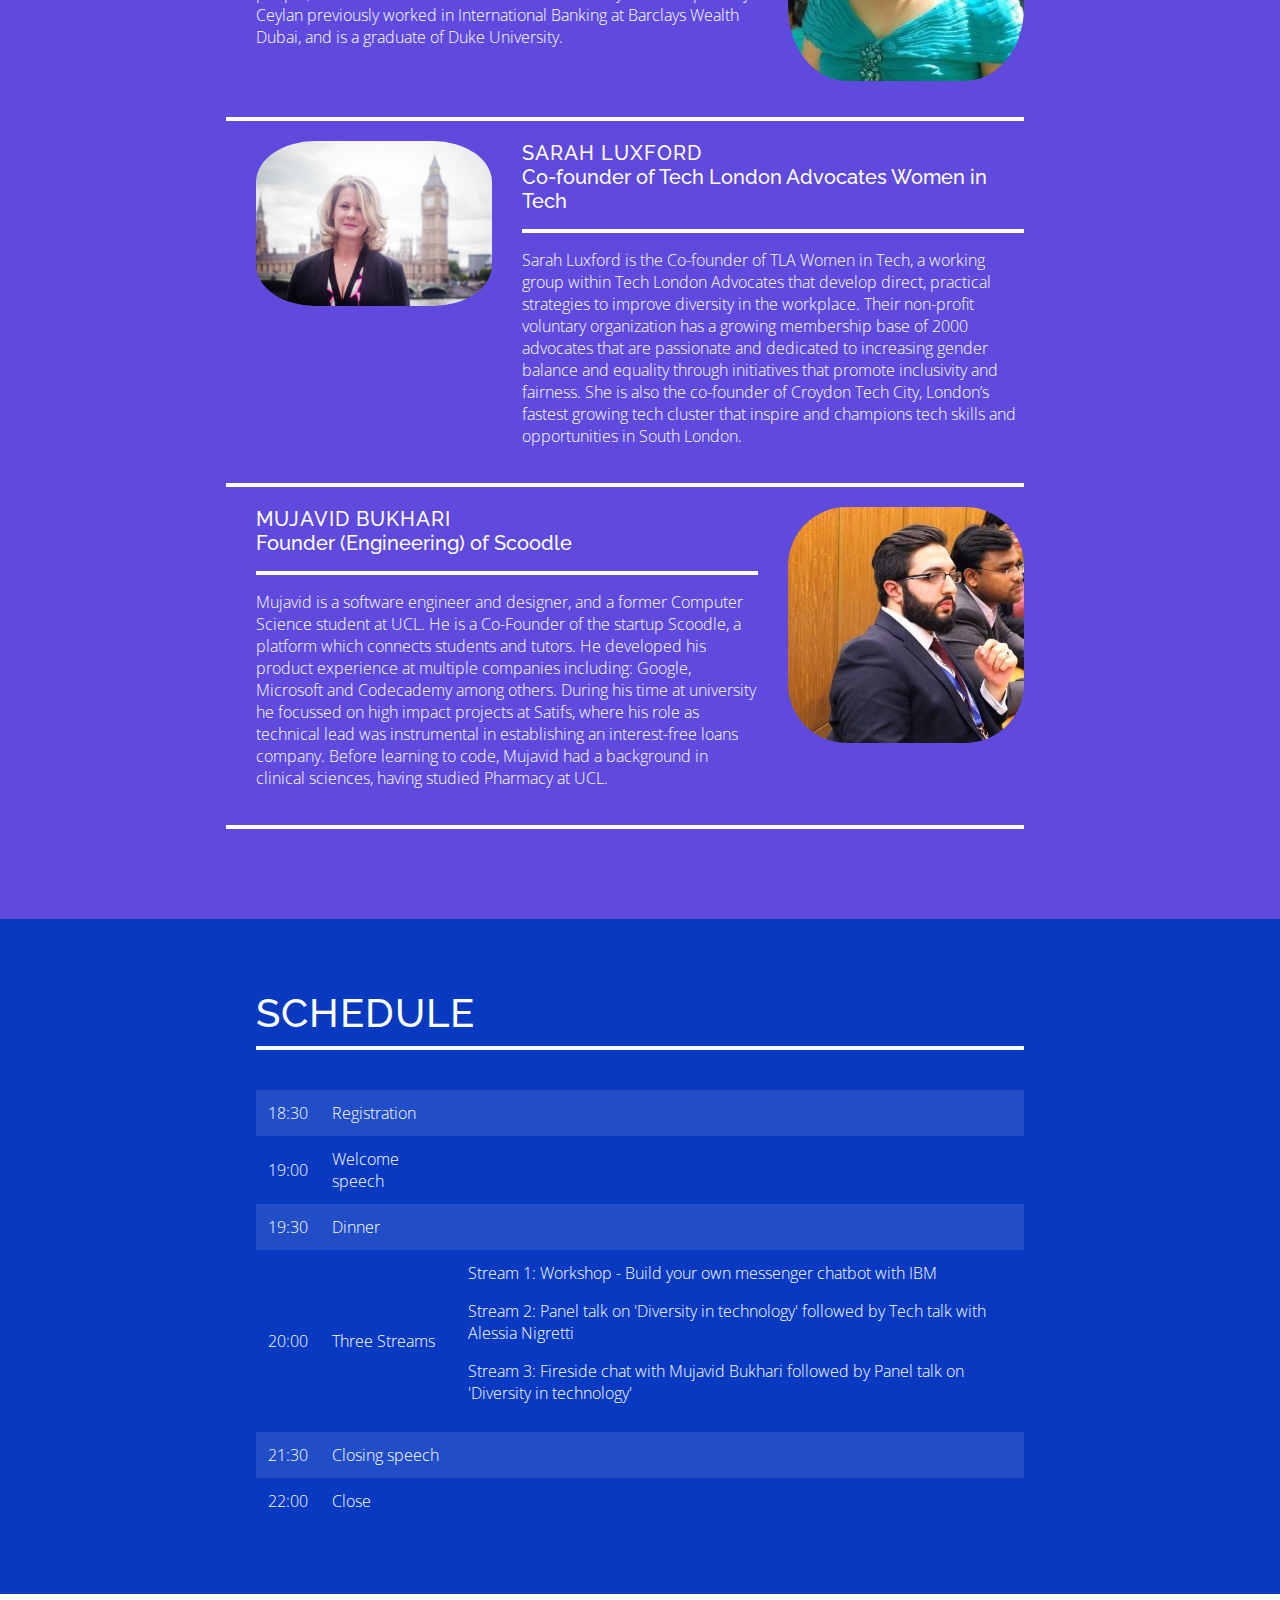
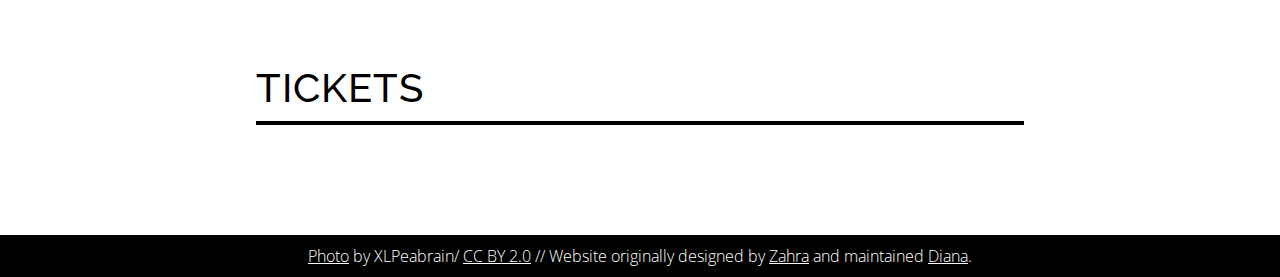
==== commit 0e9c607c: "remove Harry + update schedule" ====
--- a/index.html
+++ b/index.html
@@ -186,7 +186,7 @@
       				</div>
       			</div>
 
-            <div class="row">
+            <!-- <div class="row">
       				<div class="4u 6u(narrow) 12u(mobile)">
       					<img class="circle" src="img/Harry McLaverty_ Outlier Ventures.jpg" />
       				</div>
@@ -195,7 +195,7 @@
       					<h6>VC at Outlier Ventures</h6>
                 <p>Harry McLaverty is an analyst at Outlier Ventures. He was previously an emerging technologies and investment consultant, advising other VC firms. He hails from Warwick University, where he achieved his BSc. During his time there he also co-founded WarwickTECH.</p>
               </div>
-      			</div>
+      			</div> -->
 
         </div>
     </div>
@@ -227,12 +227,12 @@
                     <td>20:00</td>
                     <td>Three Streams</td>
                     <td>
-                        Stream 1: Workshop
+                        Stream 1: Workshop - Build your own messenger chatbot with IBM
                         <em></em>
-                        <p>Stream 2: Panel - Perspectives on tech
+                        <p>Stream 2: Panel talk on 'Diversity in technology' followed by Tech talk with Alessia Nigretti
                             <em></em>
                         </p>
-                        <p>Stream 3: Tech Talk + Fireside Chat
+                        <p>Stream 3: Fireside chat with Mujavid Bukhari followed by Panel talk on 'Diversity in technology'
                             <em></em>
                         </p>
 
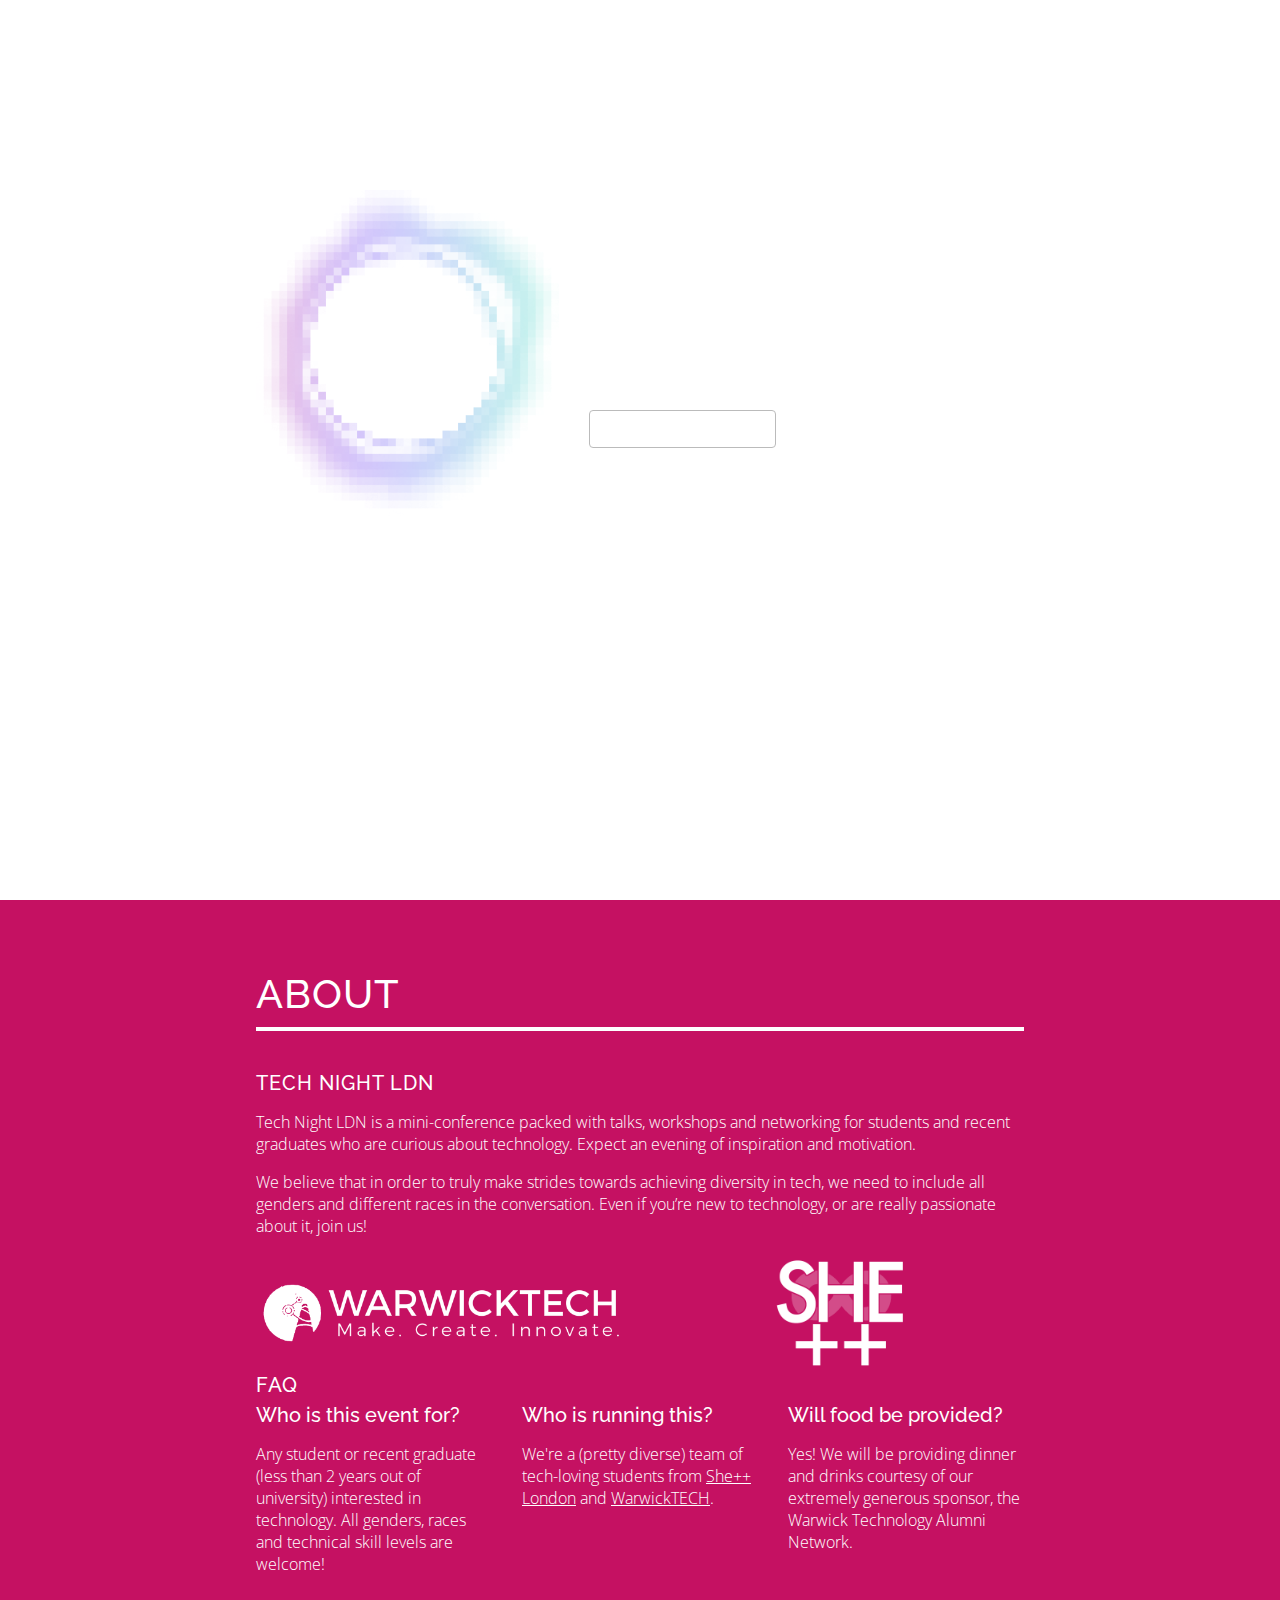
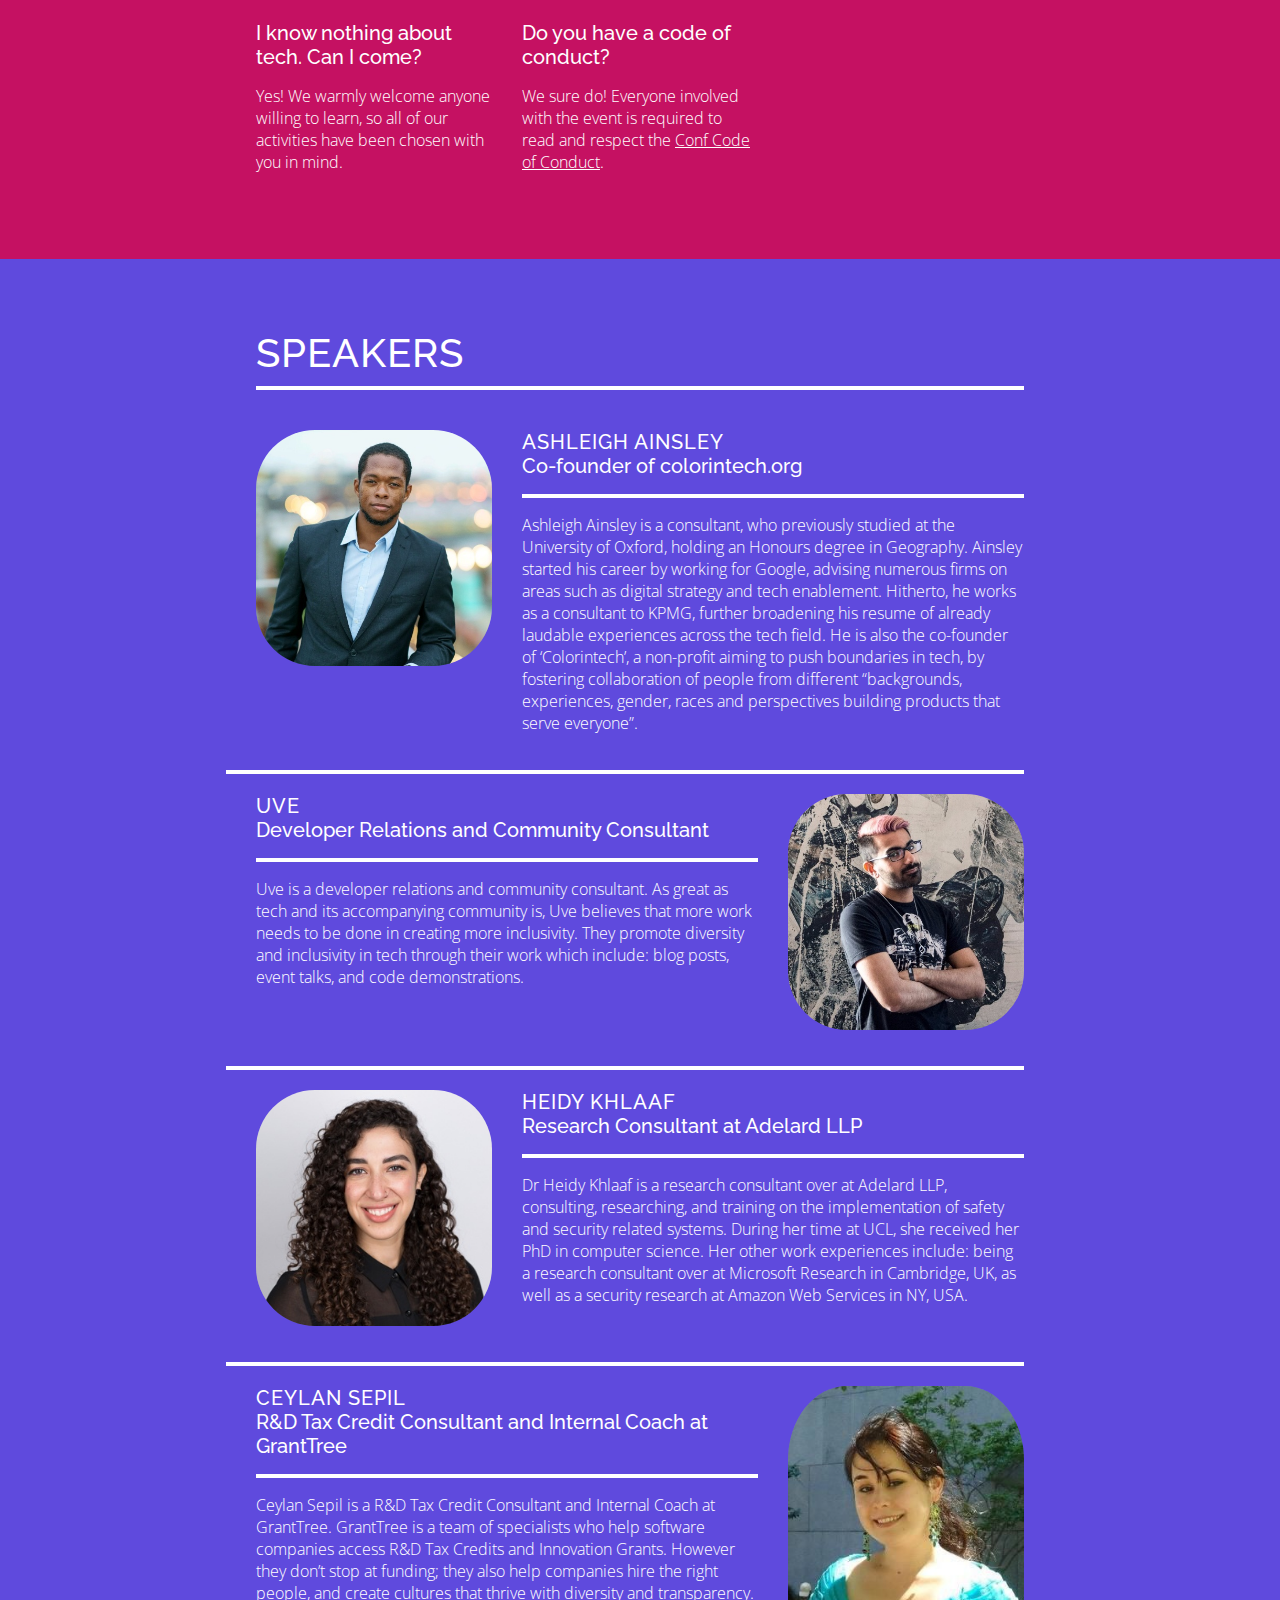
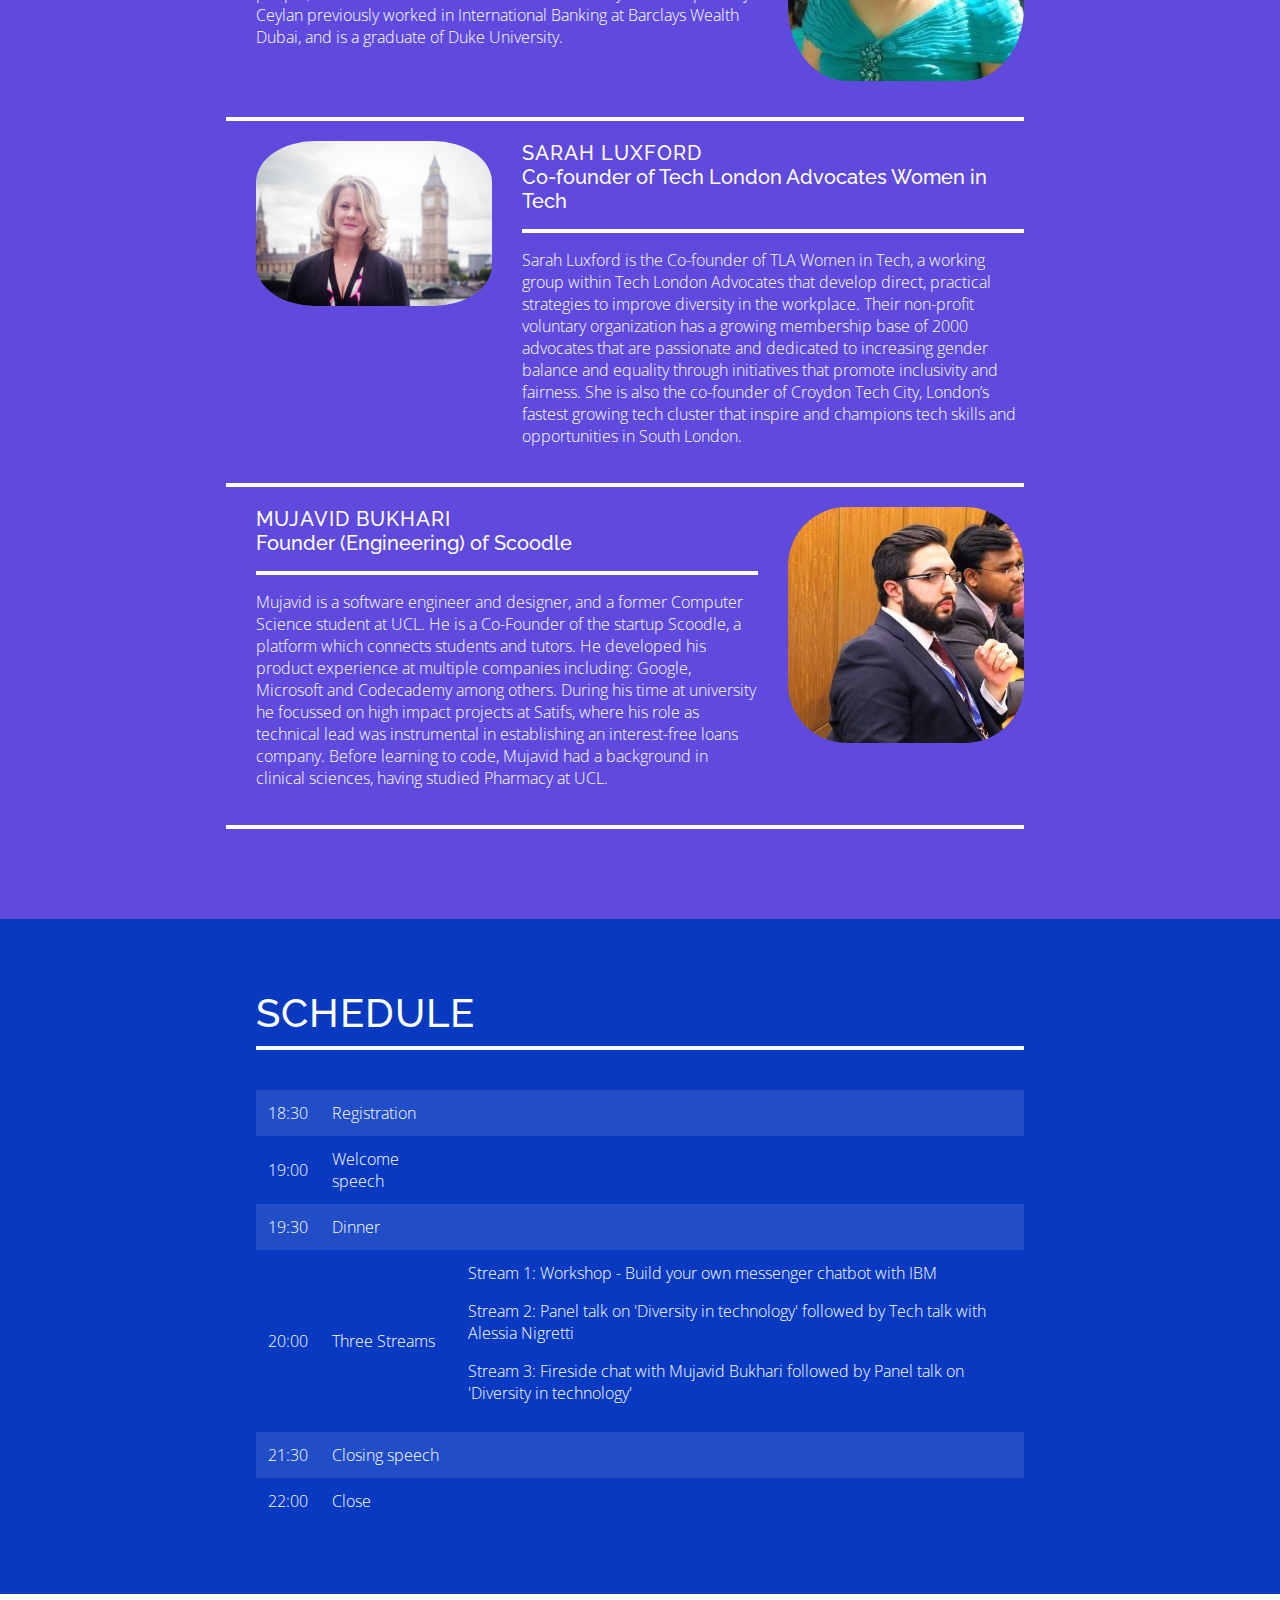
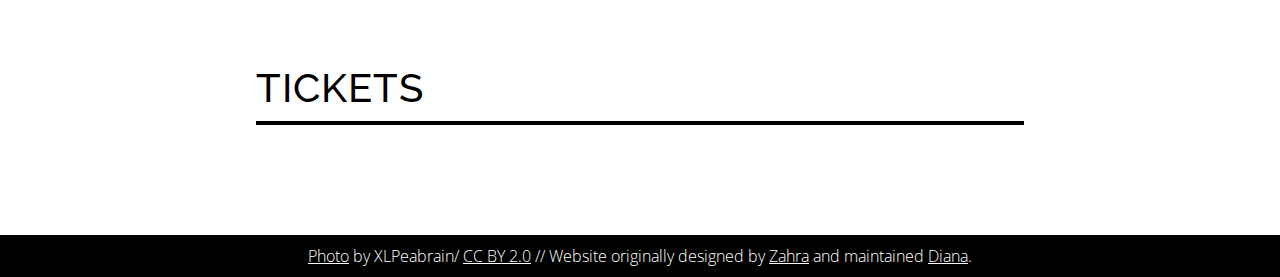
==== commit ea8d6957: "Uve update" ====
--- a/index.html
+++ b/index.html
@@ -133,9 +133,9 @@
 
             <div class="row">
         			<div class="8u 6u(narrow) 12u(mobile)">
-        				<h4>Uve Avanto</h4>
-        				<h6>Developer Advocate at Samsung Electronics</h6>
-        				<p>Uve Avanto is a developer relations and community consultant at Samsung Electronics. As great as tech and its accompanying community is, Uve believes that more work needs to be done in creating more inclusivity. He promotes diversity and inclusivity in tech through his work which include: blog posts, event talks, and code demonstrations. </p>
+        				<h4>Uve</h4>
+        				<h6>Developer Relations and Community Consultant</h6>
+        				<p>Uve is a developer relations and community consultant. As great as tech and its accompanying community is, Uve believes that more work needs to be done in creating more inclusivity. They promote diversity and inclusivity in tech through their work which include: blog posts, event talks, and code demonstrations.</p>
         			</div>
         			<div class="4u 6u(narrow) 12u(mobile)">
         				<img class="circle" src="img/Uve Avanto_ Samsung.jpg" />
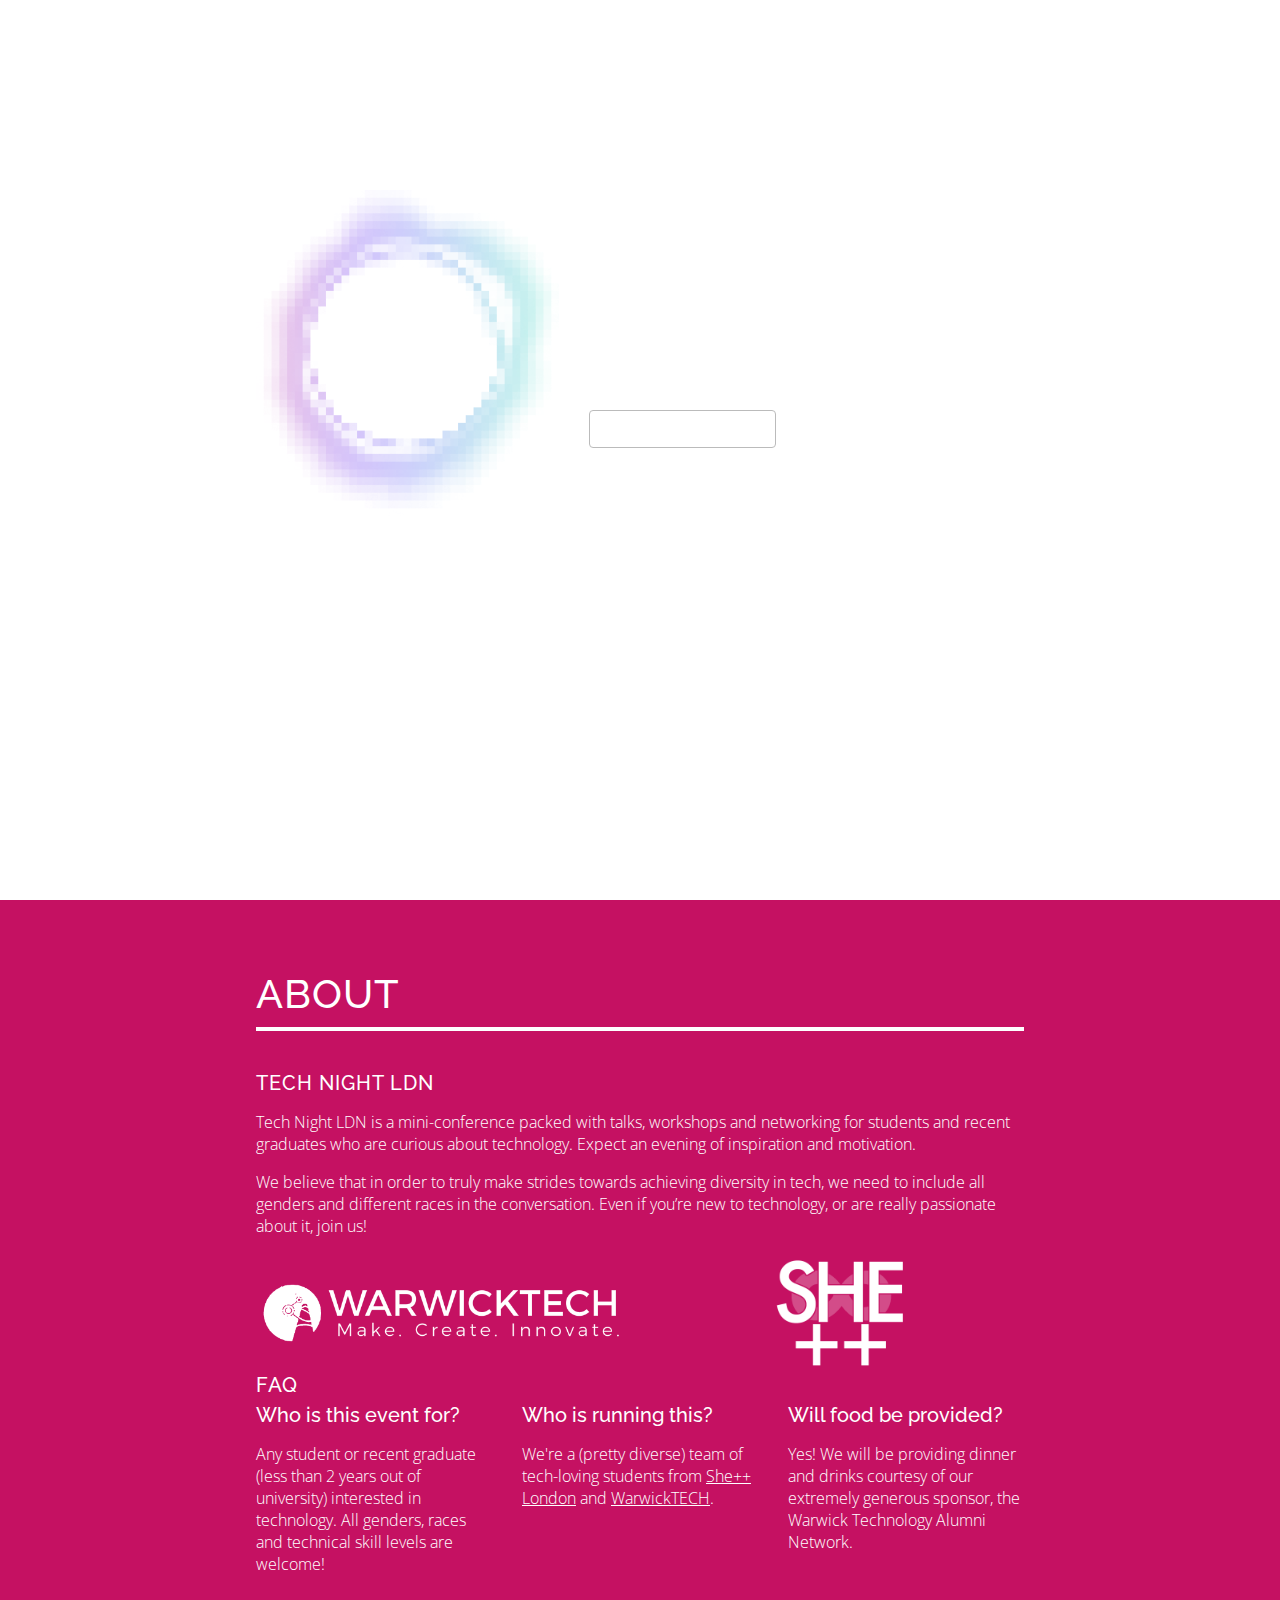
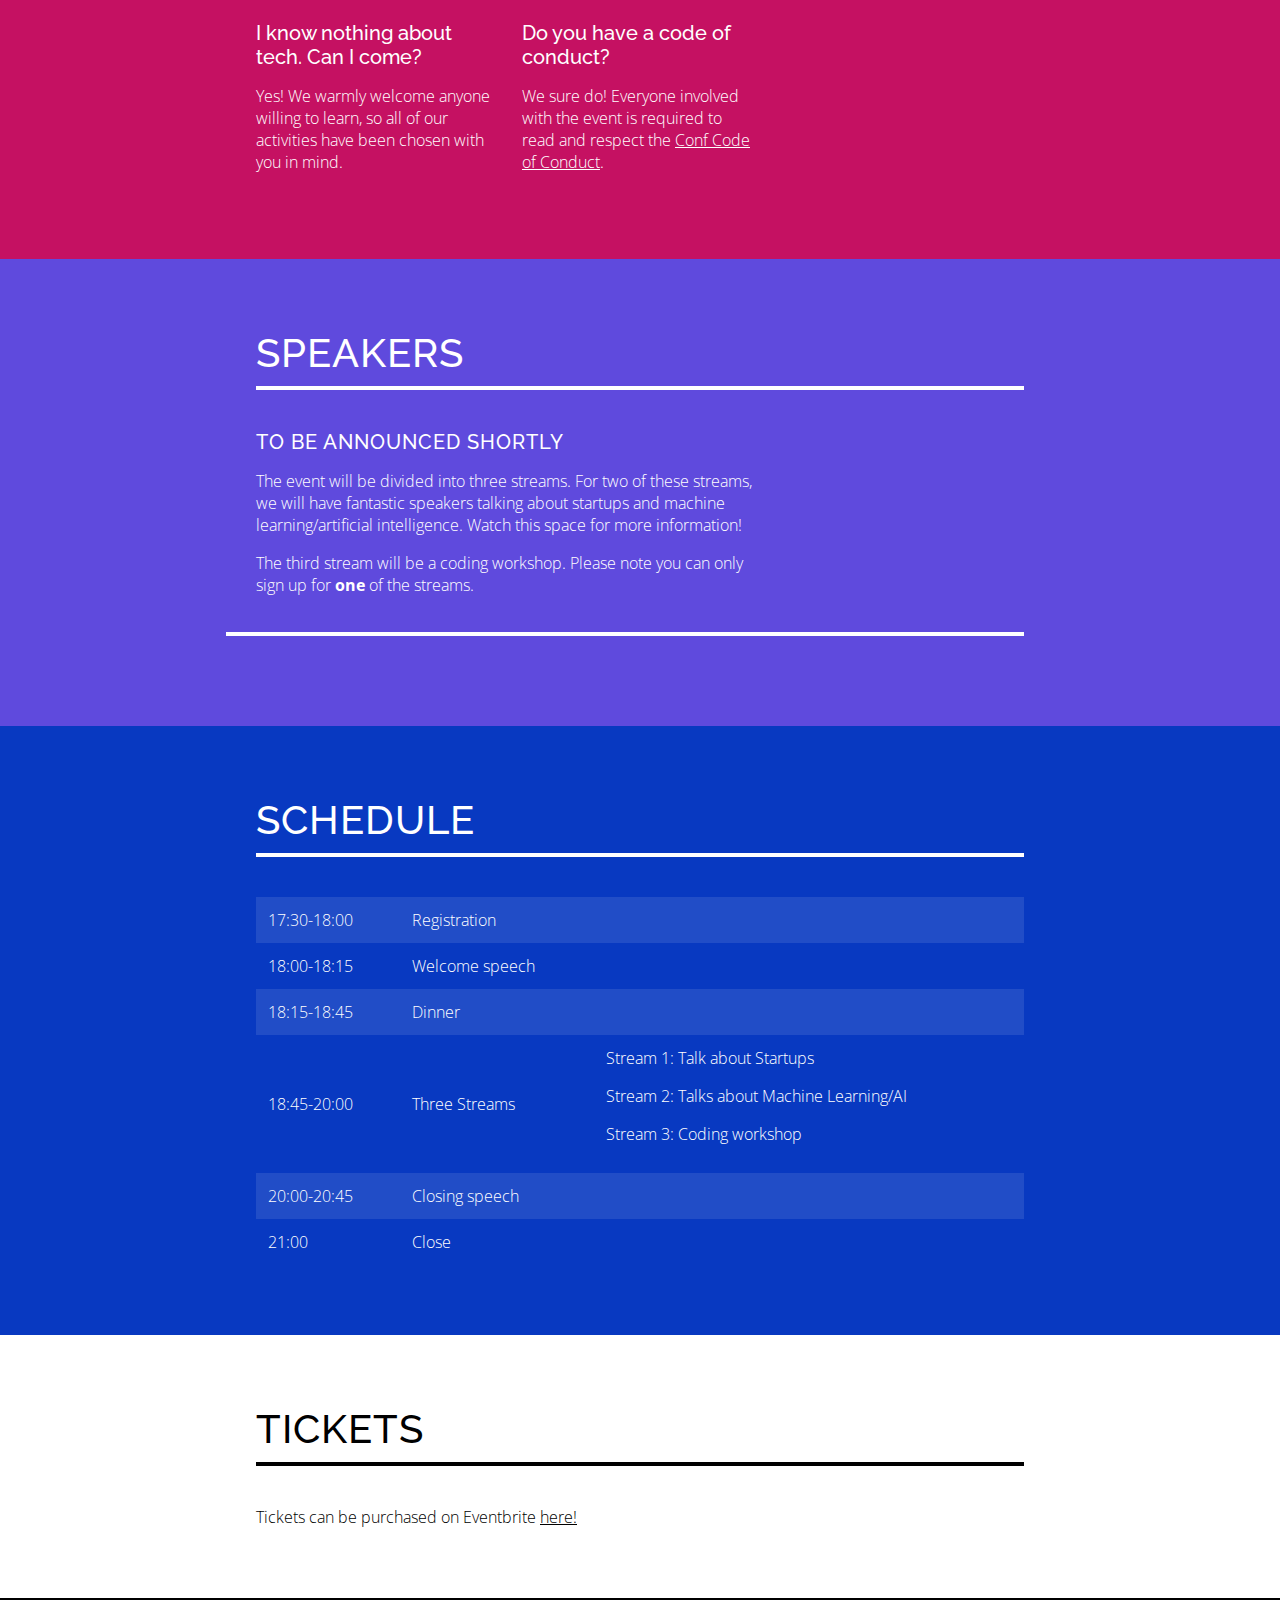
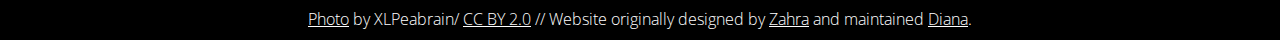
==== commit 61d0a0f0: "2019 Event" ====
--- a/index.html
+++ b/index.html
@@ -33,14 +33,14 @@
                 <div class="7u 12u(narrow)">
                     <div class="text">
                         <h3>
-                            <i class="fa fa-calendar"></i> 6th March 2018, 6.30pm</h3>
+                            <i class="fa fa-calendar"></i> 7th March 2019, 6.30pm</h3>
                         <h3>
-                            <i class="fa fa-map-marker"></i> The Shard, London</h3>
+                            <i class="fa fa-map-marker"></i> Floor 17, The Shard, London</h3>
                         <h4>Celebrating the "tech" </br> in "diversity in tech".</h4>
                         <div class="button">
-                            <a class="button" href="https://www.facebook.com/events/1932382147077850/" target="_blank">Facebook Event</a>
+                            <a class="button" href="https://www.facebook.com/events/765858513791905/" target="_blank">Facebook Event</a>
                         </div>
-                        <a class="small" href="2017.html" target="_blank">
+                        <a class="small" href="2018.html" target="_blank">
                             <em>Find out about last year's event...</em>
                         </a>
                     </div>
@@ -121,81 +121,16 @@
             <h2>SPEAKERS</h2>
 
             <div class="row">
-              <div class="4u 6u(narrow) 12u(mobile)">
-                <img class="circle" src="img/Ashleigh Ainsley_ colorintech.jpg" />
+              <div class="8u 6u(narrow) 12u(mobile)">
+                <h4>To be announced shortly </h4>
+                <p>The event will be divided into three streams. For two of these streams,
+                  we will have fantastic speakers talking about startups and machine learning/artificial intelligence.
+                  Watch this space for more information!
+
+                  <p> The third
+                  stream will be a coding workshop. Please note you can only sign up for <b>one</b> of the streams. </p>
               </div>
-              <div class="8u 6u(narrow) 12u(mobile)">
-                <h4>Ashleigh Ainsley</h4>
-                <h6>Co-founder of colorintech.org</h6>
-                <p>Ashleigh Ainsley is a consultant, who previously studied at the University of Oxford, holding an Honours degree in Geography. Ainsley started his career by working for Google, advising numerous firms on areas such as digital strategy and tech enablement. Hitherto, he works as a consultant to KPMG, further broadening his resume of already laudable experiences across the tech field. He is also the co-founder of ‘Colorintech’, a non-profit aiming to push boundaries in tech, by fostering collaboration of people from different “backgrounds, experiences, gender, races and perspectives building products that serve everyone”.</p>
-              </div>
-            </div>
-
-            <div class="row">
-        			<div class="8u 6u(narrow) 12u(mobile)">
-        				<h4>Uve</h4>
-        				<h6>Developer Relations and Community Consultant</h6>
-        				<p>Uve is a developer relations and community consultant. As great as tech and its accompanying community is, Uve believes that more work needs to be done in creating more inclusivity. They promote diversity and inclusivity in tech through their work which include: blog posts, event talks, and code demonstrations.</p>
-        			</div>
-        			<div class="4u 6u(narrow) 12u(mobile)">
-        				<img class="circle" src="img/Uve Avanto_ Samsung.jpg" />
-        			</div>
-        		</div>
-
-            <div class="row">
-              <div class="4u 6u(narrow) 12u(mobile)">
-                <img class="circle" src="img/Heidy Khlaaf.jpg" />
-              </div>
-              <div class="8u 6u(narrow) 12u(mobile)">
-                <h4>Heidy Khlaaf</h4>
-                <h6>Research Consultant at Adelard LLP</h6>
-                <p>Dr Heidy Khlaaf is a research consultant over at Adelard LLP, consulting, researching, and training on the implementation of safety and security related systems. During her time at UCL, she received her PhD in computer science. Her other work experiences include: being a research consultant over at Microsoft Research in Cambridge, UK, as well as a security research at Amazon Web Services in NY, USA. </p>
-              </div>
-            </div>
-
-            <div class="row">
-      				<div class="8u 6u(narrow) 12u(mobile)">
-      					<h4>Ceylan Sepil</h4>
-      					<h6>R&amp;D Tax Credit Consultant and Internal Coach at GrantTree</h6>
-      					<p>Ceylan Sepil is a R&amp;D Tax Credit Consultant and Internal Coach at GrantTree. GrantTree is a team of specialists who help software companies access R&amp;D Tax Credits and Innovation Grants. However they don’t stop at funding; they also help companies hire the right people, and create cultures that thrive with diversity and transparency. Ceylan previously worked in International Banking at Barclays Wealth Dubai, and is a graduate of Duke University.</p>
-      				</div>
-      				<div class="4u 6u(narrow) 12u(mobile)">
-      					<img class="circle" src="img/Ceylan Sepil.jpg" />
-      				</div>
-      			</div>
-
-            <div class="row">
-              <div class="4u 6u(narrow) 12u(mobile)">
-                <img class="circle" src="img/Sarah Luxford_ TLA.jpg" />
-              </div>
-              <div class="8u 6u(narrow) 12u(mobile)">
-                <h4>Sarah Luxford</h4>
-                <h6>Co-founder of Tech London Advocates Women in Tech </h6>
-                <p>Sarah Luxford is the Co-founder of TLA Women in Tech, a working group within Tech London Advocates that develop direct, practical strategies to improve diversity in the workplace. Their non-profit voluntary organization has a growing membership base of 2000 advocates that are passionate and dedicated to increasing gender balance and equality through initiatives that promote inclusivity and fairness. She is also the co-founder of Croydon Tech City, London’s fastest growing tech cluster that inspire and champions tech skills and opportunities in South London. </p>
-              </div>
-            </div>
-
-            <div class="row">
-      				<div class="8u 6u(narrow) 12u(mobile)">
-      					<h4>Mujavid Bukhari</h4>
-      					<h6>Founder (Engineering) of Scoodle</h6>
-      					<p>Mujavid is a software engineer and designer, and a former Computer Science student at UCL. He is a Co-Founder of the startup Scoodle, a platform which connects students and tutors. He developed his product experience at multiple companies including: Google, Microsoft and Codecademy among others. During his time at university he focussed on high impact projects at Satifs, where his role as technical lead was instrumental in establishing an interest-free loans company. Before learning to code, Mujavid had a background in clinical sciences, having studied Pharmacy at UCL.</p>
-              </div>
-      				<div class="4u 6u(narrow) 12u(mobile)">
-      					<img class="circle" src="img/Mujavid Bukhari_ Scoodle.jpg" />
-      				</div>
-      			</div>
-
-            <!-- <div class="row">
-      				<div class="4u 6u(narrow) 12u(mobile)">
-      					<img class="circle" src="img/Harry McLaverty_ Outlier Ventures.jpg" />
-      				</div>
-      				<div class="8u 6u(narrow) 12u(mobile)">
-      					<h4>Harry McLaverty</h4>
-      					<h6>VC at Outlier Ventures</h6>
-                <p>Harry McLaverty is an analyst at Outlier Ventures. He was previously an emerging technologies and investment consultant, advising other VC firms. He hails from Warwick University, where he achieved his BSc. During his time there he also co-founded WarwickTECH.</p>
-              </div>
-      			</div> -->
+            </div>
 
         </div>
     </div>
@@ -205,11 +140,11 @@
             <h2>SCHEDULE</h2>
             <table>
                 <tr>
-                    <td>18:30</td>
+                    <td>17:30-18:00</td>
                     <td colspan="2">Registration</td>
                 </tr>
                 <tr>
-                    <td>19:00</td>
+                    <td>18:00-18:15</td>
                     <td>Welcome speech</td>
                     <td>
                         <em></em>
@@ -217,36 +152,36 @@
 
                 </tr>
                 <tr>
-                    <td>19:30</td>
+                    <td>18:15-18:45</td>
                     <td>Dinner</td>
                     <td>
                         <em></em>
                     </td>
                 </tr>
                 <tr>
-                    <td>20:00</td>
+                    <td>18:45-20:00</td>
                     <td>Three Streams</td>
                     <td>
-                        Stream 1: Workshop - Build your own messenger chatbot with IBM
+                        Stream 1: Talk about Startups
                         <em></em>
-                        <p>Stream 2: Panel talk on 'Diversity in technology' followed by Tech talk with Alessia Nigretti
+                        <p>Stream 2: Talks about Machine Learning/AI
                             <em></em>
                         </p>
-                        <p>Stream 3: Fireside chat with Mujavid Bukhari followed by Panel talk on 'Diversity in technology'
+                        <p>Stream 3: Coding workshop
                             <em></em>
                         </p>
 
                     </td>
                 </tr>
                 <tr>
-                    <td>21:30</td>
+                    <td>20:00-20:45</td>
                     <td>
                         Closing speech
                     </td>
                     <td></td>
                 </tr>
                 <tr>
-                    <td>22:00</td>
+                    <td>21:00</td>
                     <td colspan="2">Close</td>
                 </tr>
             </table>
@@ -271,7 +206,7 @@
         <div class="container">
             <h2 id="tickets">TICKETS</h2>
             <div style="width:100%; text-align:left;">
-                <div id="eventbrite-widget-container-43198222045"></div>
+                Tickets can be purchased on Eventbrite <a style="color: #000" href="https://www.eventbrite.co.uk/e/technight-ldn-2019-tickets-56183244597?fbclid=IwAR0tQhIj0fvoRw8DyTNpfMnTEq-ahPq70zwUY7eRQfMa54t4w2O7wP6t7IQ">here!</a>
             </div>
         </div>
     </div>
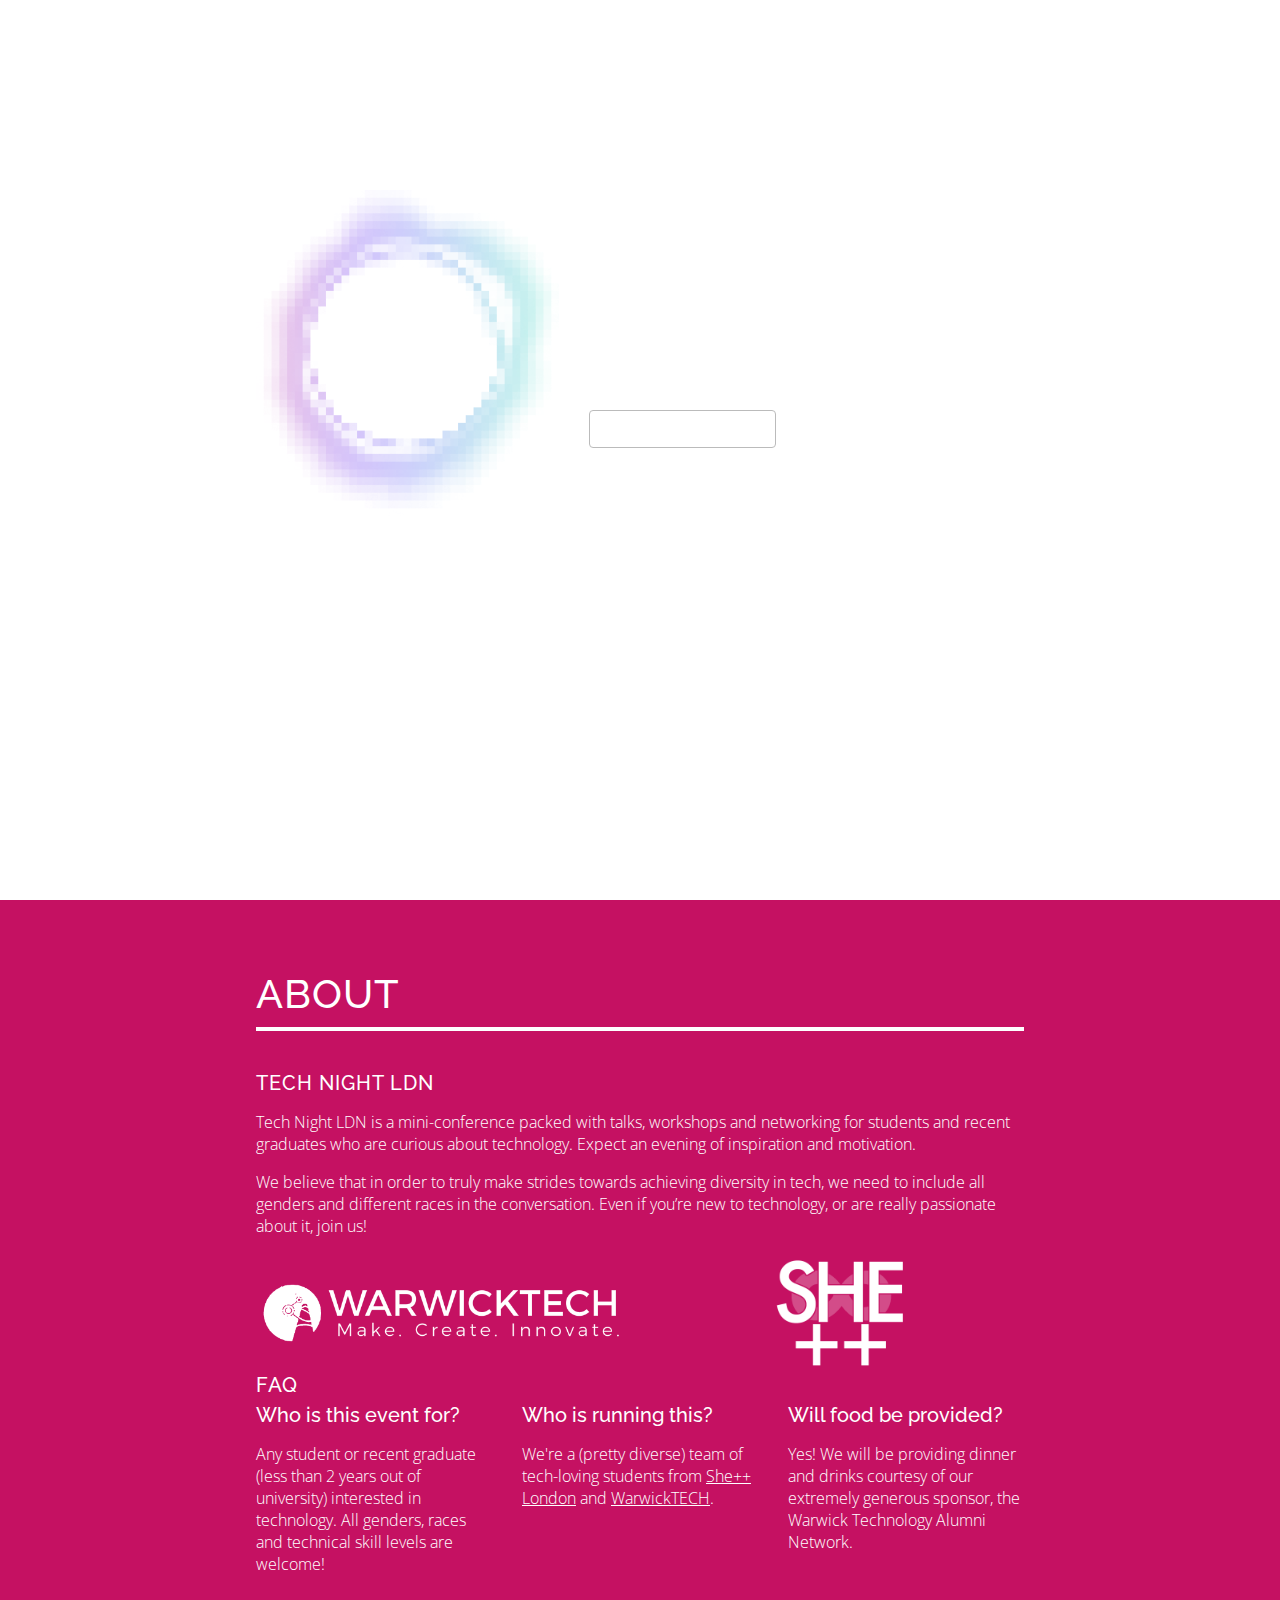
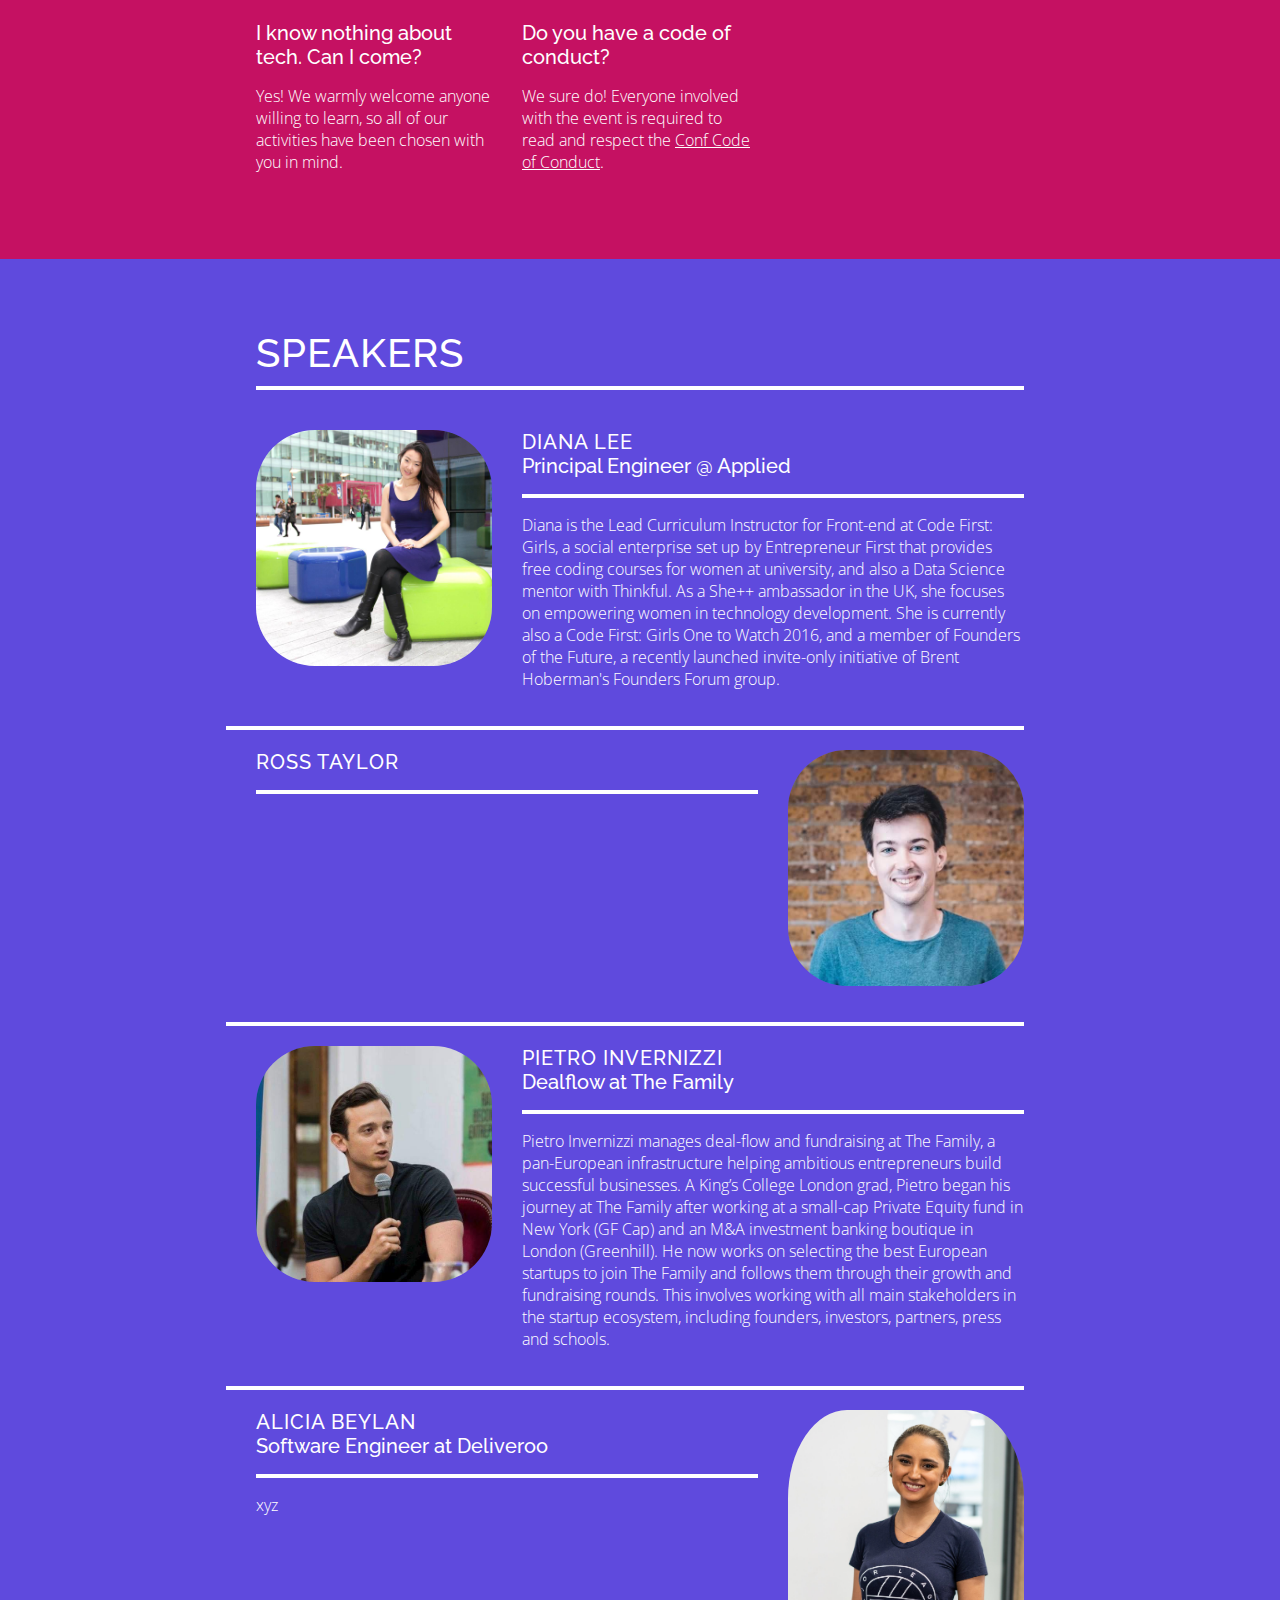
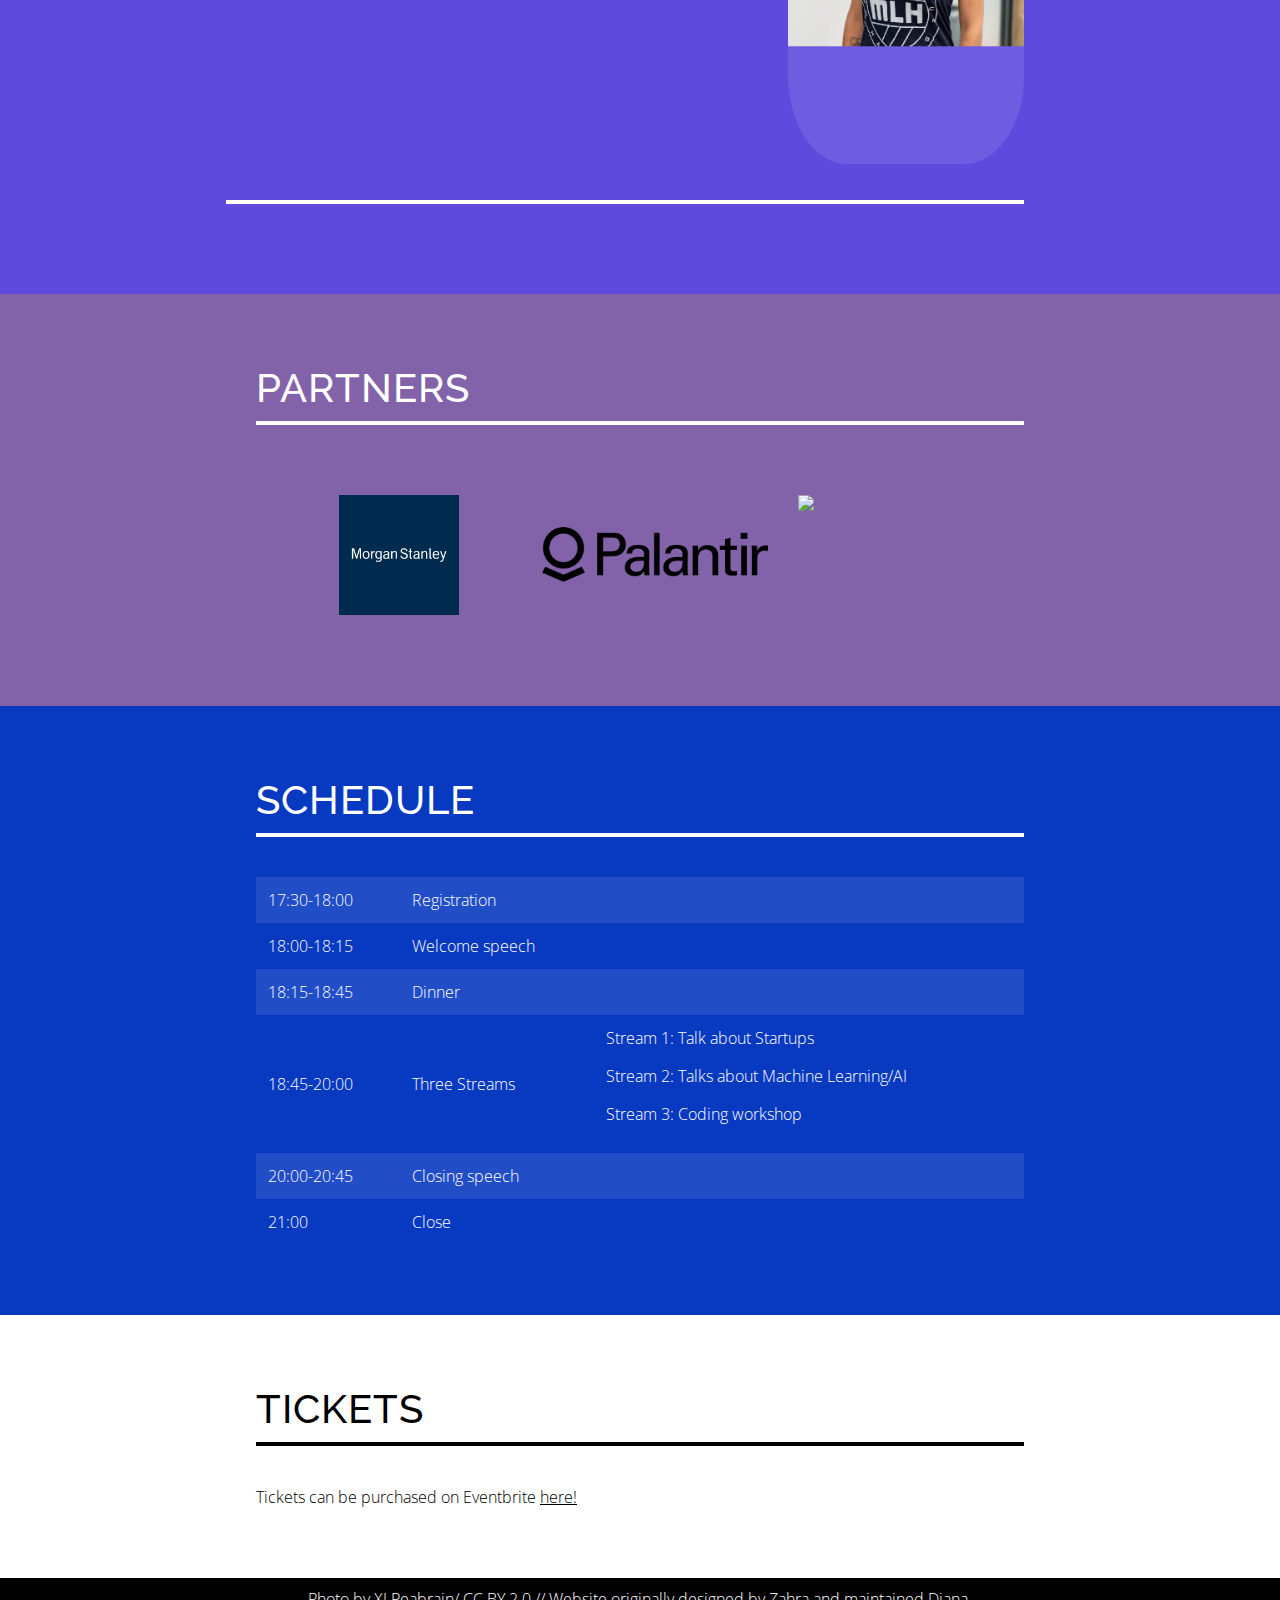
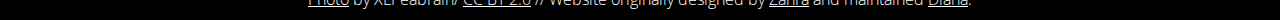
==== commit 8c3a69d5: "speakers updated" ====
--- a/index.html
+++ b/index.html
@@ -33,7 +33,7 @@
                 <div class="7u 12u(narrow)">
                     <div class="text">
                         <h3>
-                            <i class="fa fa-calendar"></i> 7th March 2019, 6.30pm</h3>
+                            <i class="fa fa-calendar"></i> 7th March 2019, 5.30pm</h3>
                         <h3>
                             <i class="fa fa-map-marker"></i> Floor 17, The Shard, London</h3>
                         <h4>Celebrating the "tech" </br> in "diversity in tech".</h4>
@@ -116,24 +116,84 @@
             </div>
         </div>
     </div>
+
+
     <div class="section speakers">
         <div class="container">
             <h2>SPEAKERS</h2>
 
             <div class="row">
+              <div class="4u 6u(narrow) 12u(mobile)">
+                <img class="circle" src="img/dianalee.jpg" />
+              </div>
               <div class="8u 6u(narrow) 12u(mobile)">
-                <h4>To be announced shortly </h4>
-                <p>The event will be divided into three streams. For two of these streams,
-                  we will have fantastic speakers talking about startups and machine learning/artificial intelligence.
-                  Watch this space for more information!
-
-                  <p> The third
-                  stream will be a coding workshop. Please note you can only sign up for <b>one</b> of the streams. </p>
+                <h4>Diana Lee</h4>
+                <h6>Principal Engineer @ Applied</h6>
+                <p>Diana is the Lead Curriculum Instructor for Front-end at Code First: Girls, a social enterprise set up by Entrepreneur First that provides free coding courses for women at university, and also a Data Science mentor with Thinkful. As a She++ ambassador in the UK, she focuses on empowering women in technology development. She is currently also a Code First: Girls One to Watch 2016, and a member of Founders of the Future, a recently launched invite-only initiative of Brent Hoberman's Founders Forum group.</p>
               </div>
             </div>
 
-        </div>
-    </div>
+            <div class="row">
+        			<div class="8u 6u(narrow) 12u(mobile)">
+        				<h4>Ross Taylor</h4>
+        				<h6></h6>
+        				<p></p>
+        			</div>
+        			<div class="4u 6u(narrow) 12u(mobile)">
+        				<img class="circle" src="img/rosstaylor.jpg" />
+        			</div>
+        		</div>
+
+            <div class="row">
+              <div class="4u 6u(narrow) 12u(mobile)">
+                <img class="circle" src="img/pietro.jpg" />
+              </div>
+              <div class="8u 6u(narrow) 12u(mobile)">
+                <h4>Pietro Invernizzi</h4>
+                <h6>Dealflow at The Family</h6>
+                <p>Pietro Invernizzi manages deal-flow and fundraising at The Family, a pan-European infrastructure helping ambitious entrepreneurs build successful businesses. A King’s College London grad, Pietro began his journey at The Family after working at a small-cap Private Equity fund in New York (GF Cap) and an M&A investment banking boutique in London (Greenhill). He now works on selecting the best European startups to join The Family and follows them through their growth and fundraising rounds. This involves working with all main stakeholders in the startup ecosystem, including founders, investors, partners, press and schools.</p>
+              </div>
+            </div>
+
+            <div class="row">
+      				<div class="8u 6u(narrow) 12u(mobile)">
+      					<h4>Alicia Beylan</h4>
+      					<h6>Software Engineer at Deliveroo</h6>
+      					<p>xyz</p>
+      				</div>
+      				<div class="4u 6u(narrow) 12u(mobile)">
+      					<img class="circle" src="img/alice.png" />
+      				</div>
+      			</div>
+
+        </div>
+    </div>
+
+    <div class="section sponsors">
+  		<div class="container">
+  			<h2>PARTNERS</h2>
+
+  			<div class="row">
+  				<div class="4u">
+  					<div class="frame">
+  						<a href="https://www.morganstanley.com/"><img src="img/MS.jpg"/></a>
+  					</div>
+  				</div>
+  				<div class="4u">
+  					<div class="frame">
+  						<a href="https://www.palantir.com/"><img src="img/palantir.png"/></a>
+  					</div>
+  				</div>
+  				<div class="4u">
+  					<div class="frame">
+  						<a href="http://bloomberg.com/"><img src="img/bloomberg.png"/></a>
+  					</div>
+  				</div>
+  			</div>
+  			</div>
+  		</div>
+  	</div>
+
     <div class="section schedule">
         <a name="schedule"></a>
         <div class="container">
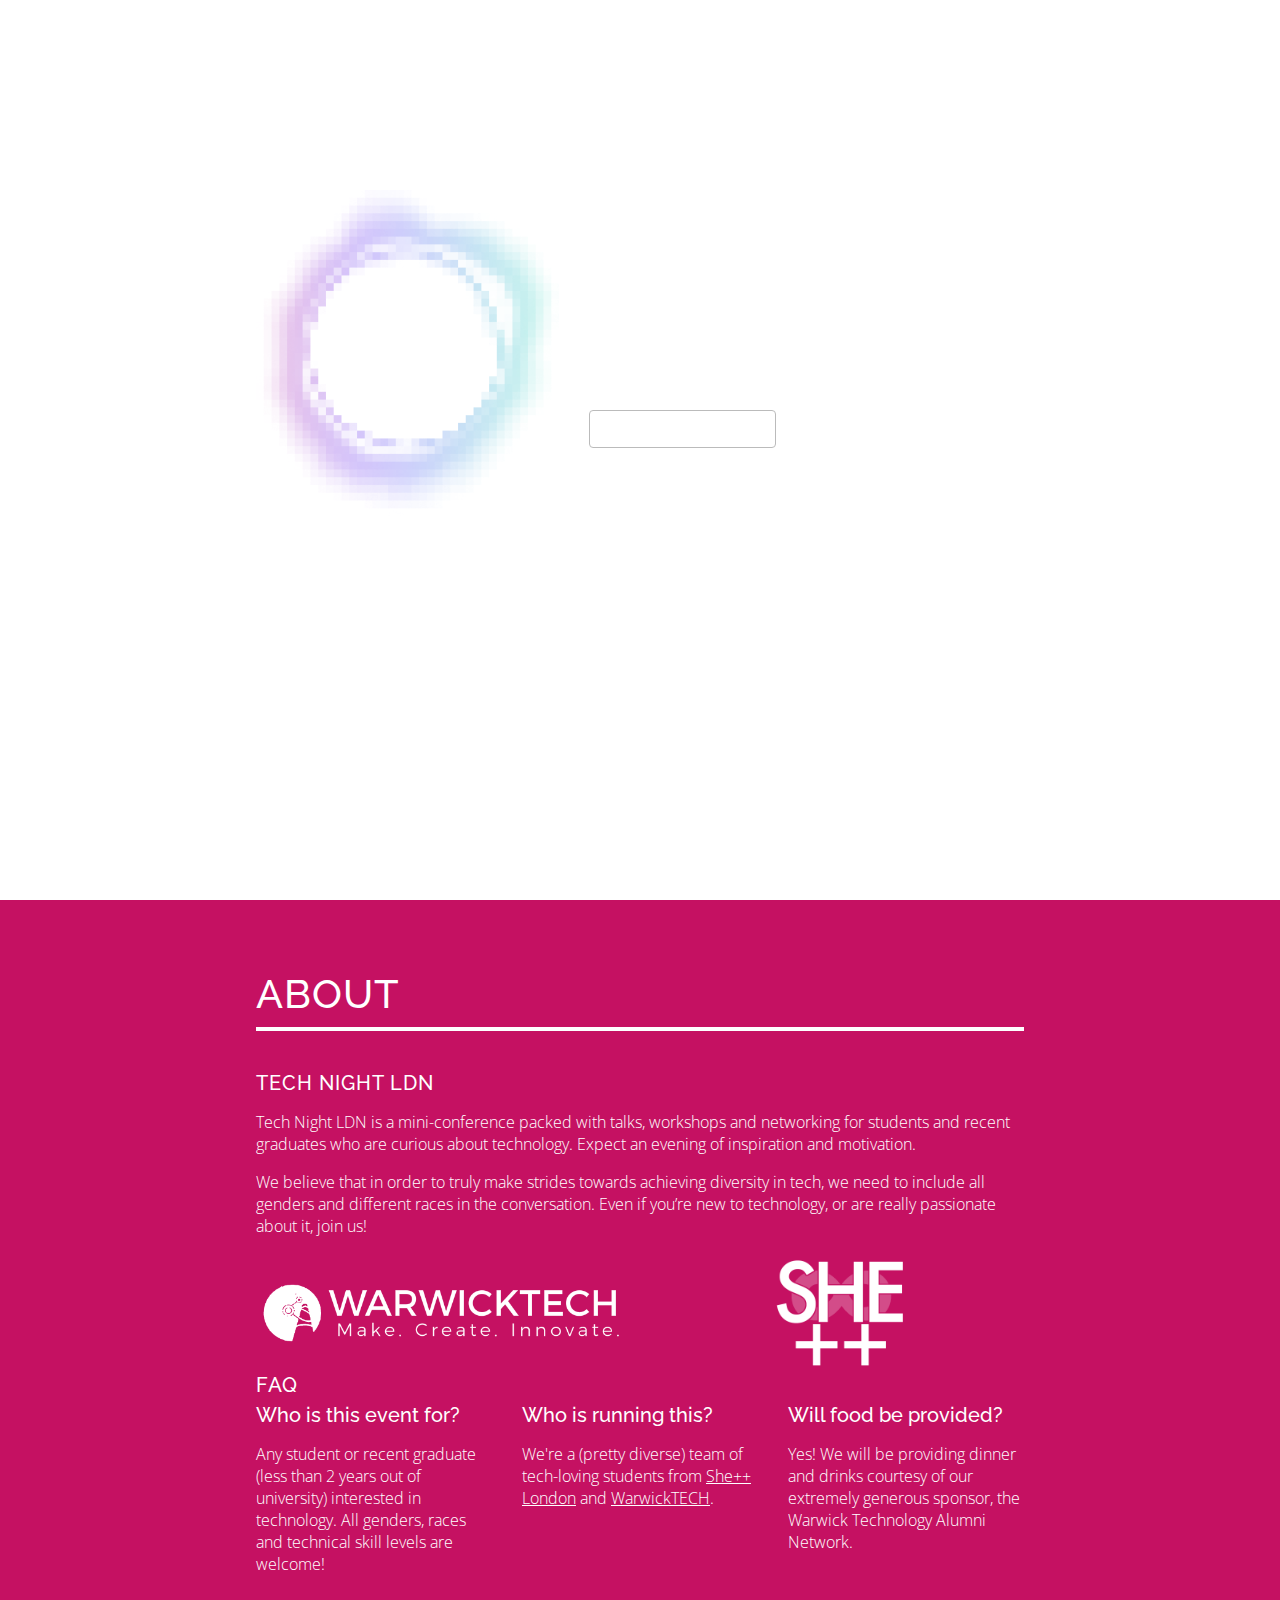
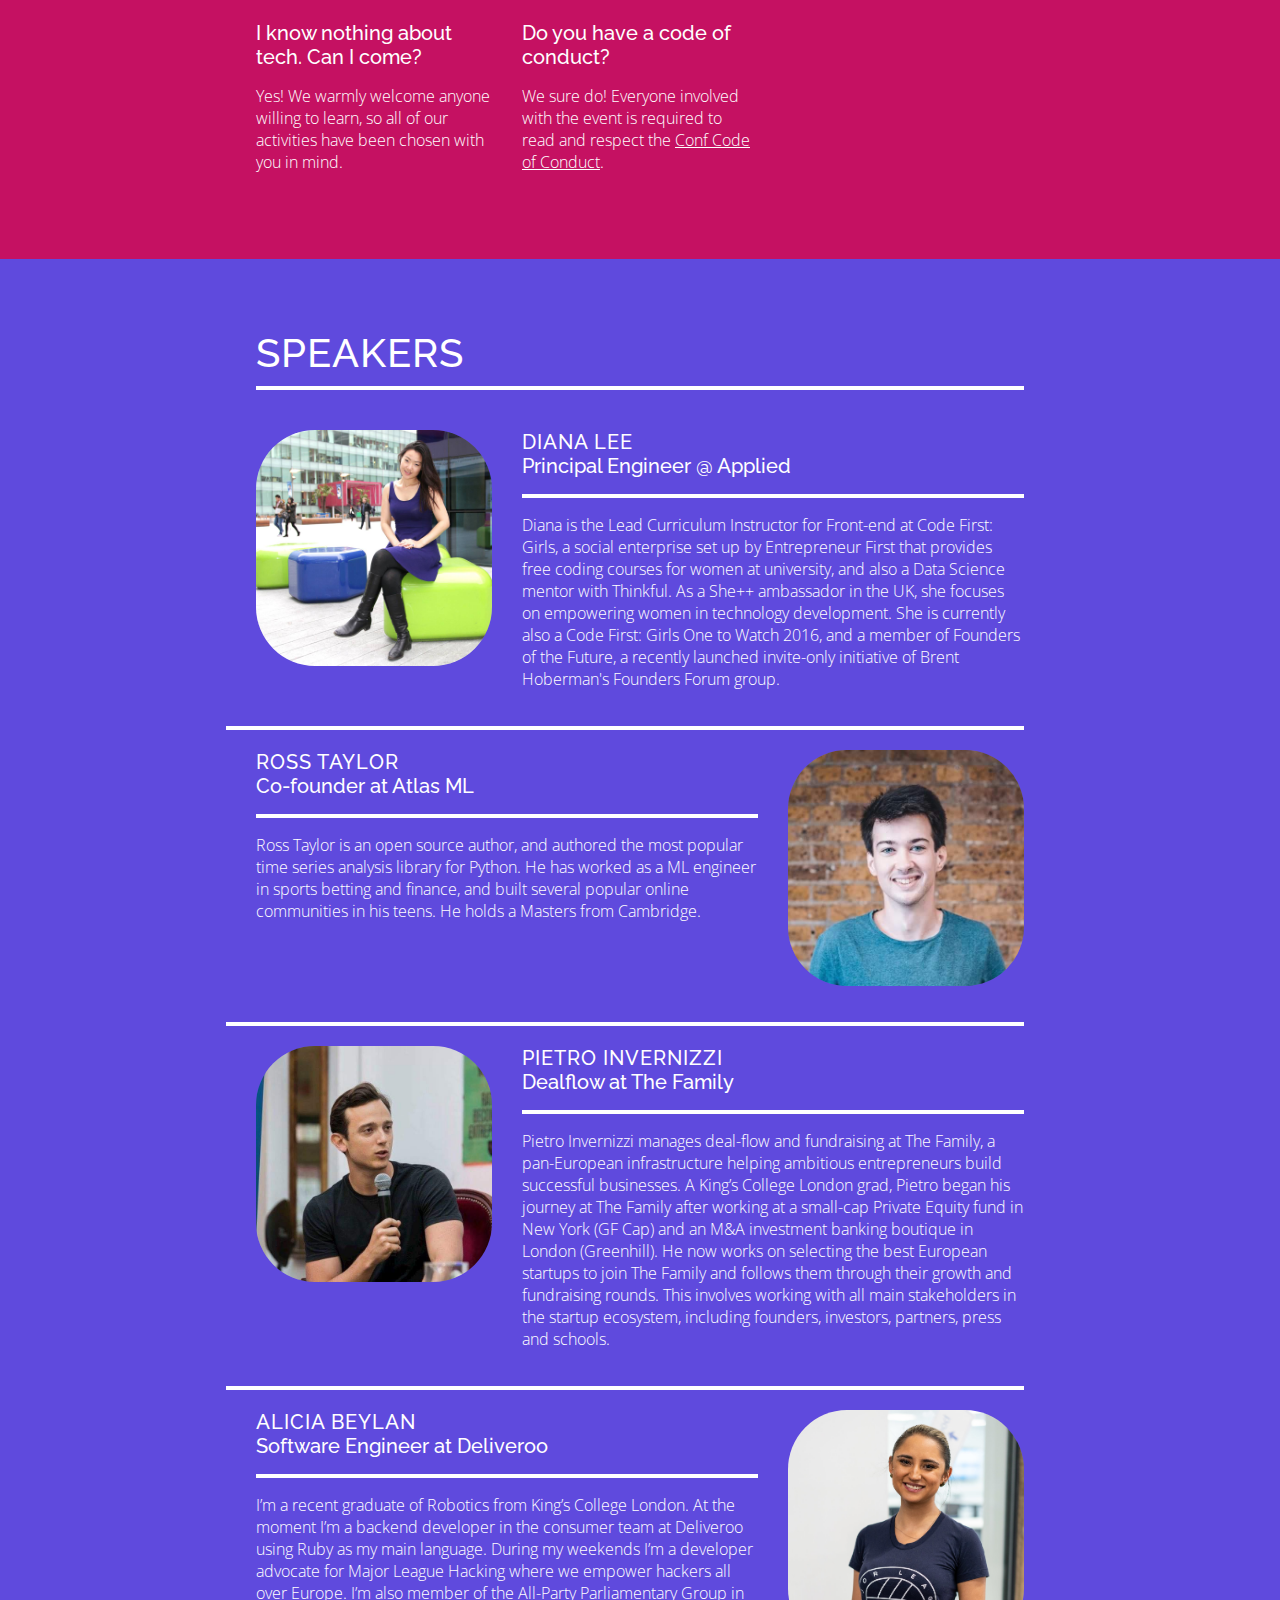
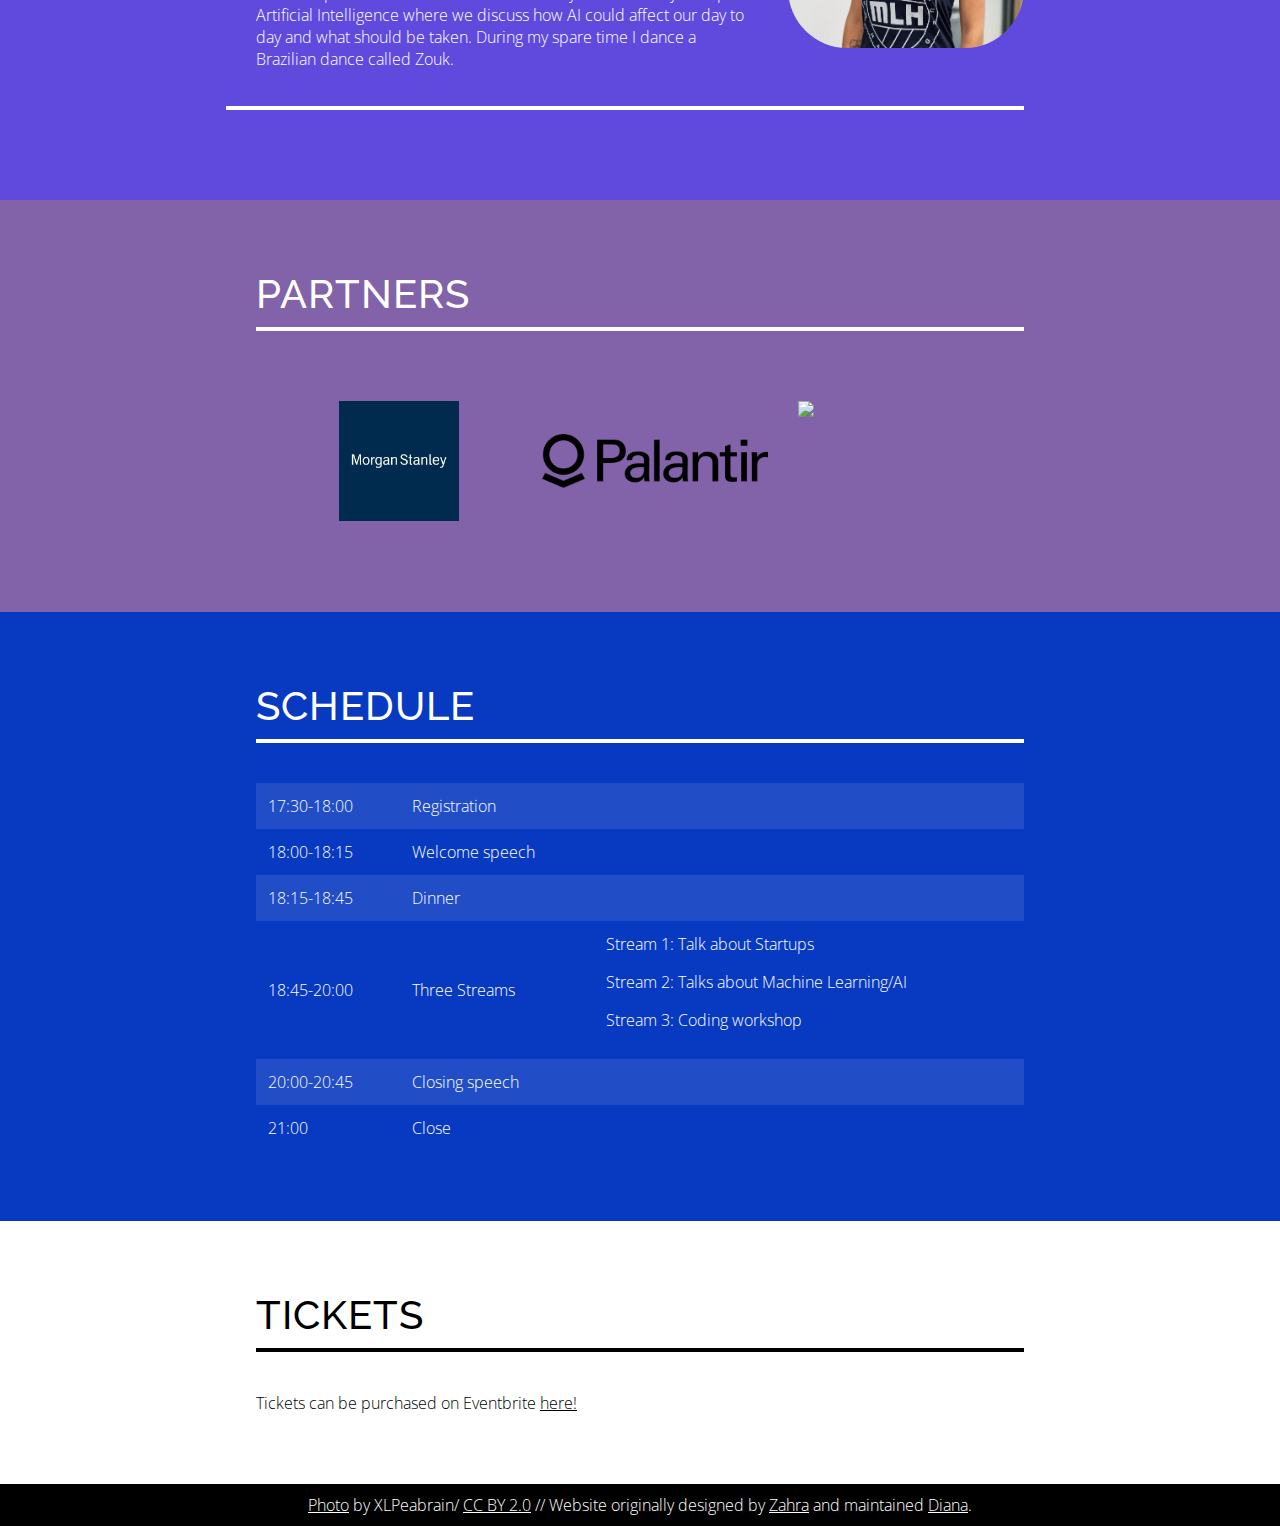
==== commit 8d940a4a: "Added other speakers" ====
--- a/index.html
+++ b/index.html
@@ -136,8 +136,8 @@
             <div class="row">
         			<div class="8u 6u(narrow) 12u(mobile)">
         				<h4>Ross Taylor</h4>
-        				<h6></h6>
-        				<p></p>
+        				<h6>Co-founder at Atlas ML</h6>
+        				<p>Ross Taylor is an open source author, and authored the most popular time series analysis library for Python. He has worked as a ML engineer in sports betting and finance, and built several popular online communities in his teens. He holds a Masters from Cambridge.</p>
         			</div>
         			<div class="4u 6u(narrow) 12u(mobile)">
         				<img class="circle" src="img/rosstaylor.jpg" />
@@ -159,7 +159,7 @@
       				<div class="8u 6u(narrow) 12u(mobile)">
       					<h4>Alicia Beylan</h4>
       					<h6>Software Engineer at Deliveroo</h6>
-      					<p>xyz</p>
+      					<p>I’m a recent graduate of Robotics from King’s College London. At the moment I’m a backend developer in the consumer team at Deliveroo using Ruby as my main language. During my weekends I’m a developer advocate for Major League Hacking where we empower hackers all over Europe. I’m also member of the All-Party Parliamentary Group in Artificial Intelligence where we discuss how AI could affect our day to day and what should be taken. During my spare time I dance a Brazilian dance called Zouk.</p>
       				</div>
       				<div class="4u 6u(narrow) 12u(mobile)">
       					<img class="circle" src="img/alice.png" />
